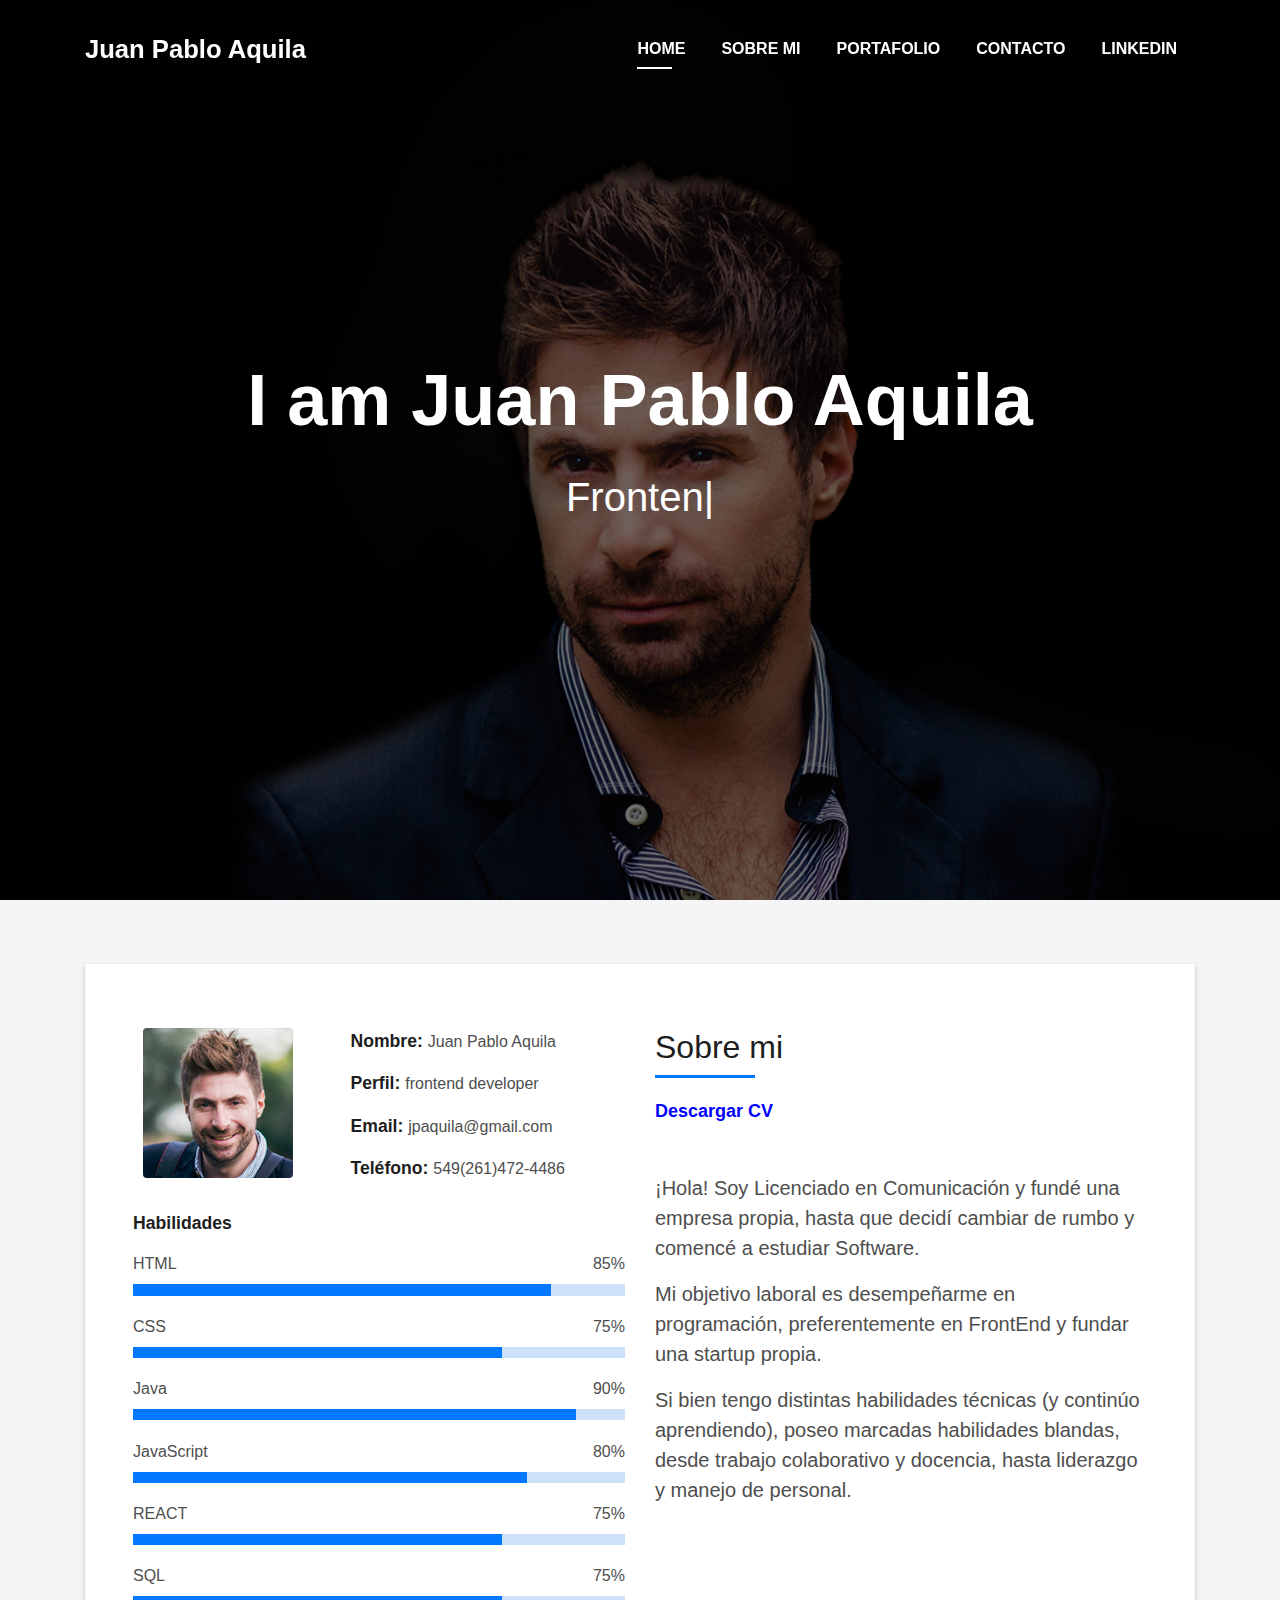
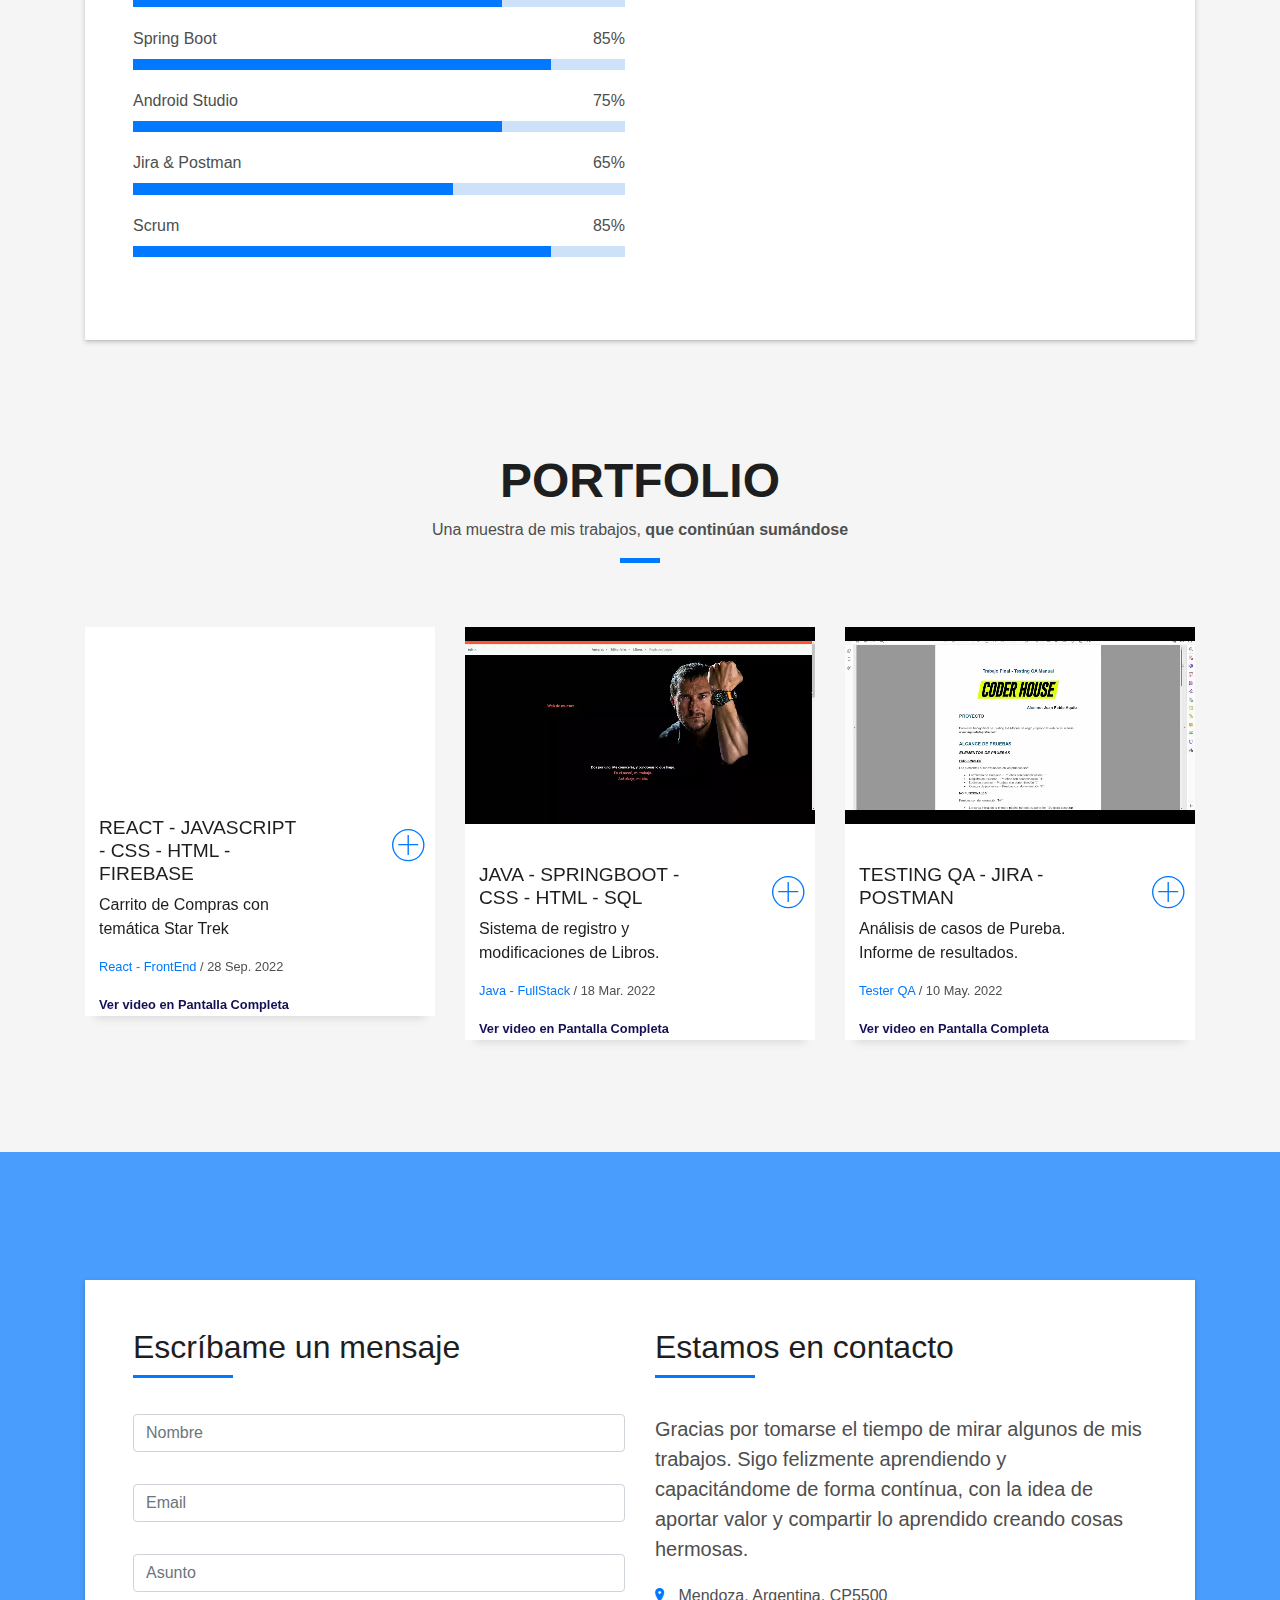
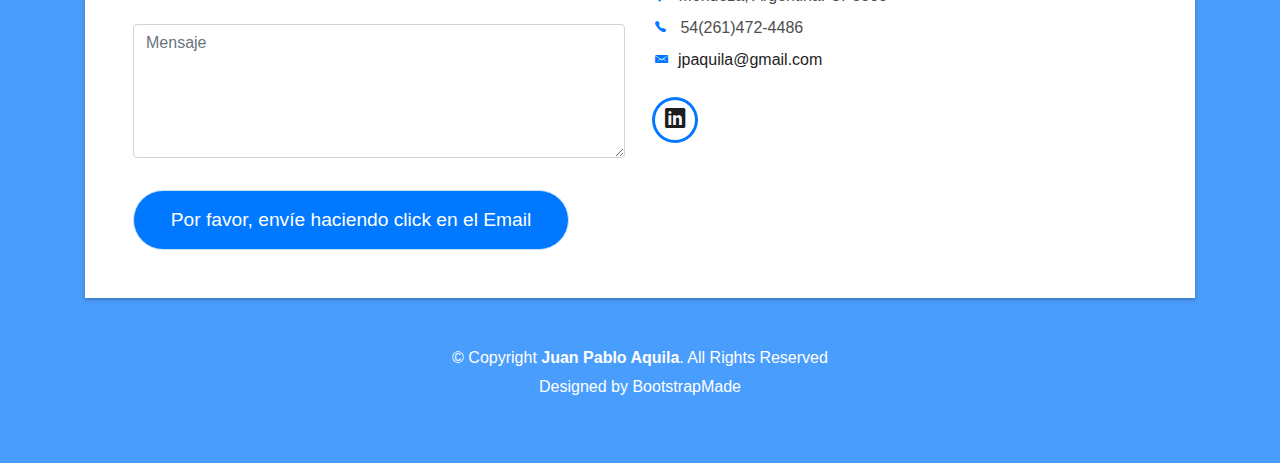
==== index.html @ cc00e432 "migracion git" ====
<!DOCTYPE html>
<html lang="en">

<head>
  <meta charset="utf-8">
  <title>Profile JP Aquila</title>
  <meta content="width=device-width, initial-scale=1.0" name="viewport">
  <meta content="" name="keywords">
  <meta content="" name="description">
  <link href="img/favicon.png" rel="icon">
  <link href="img/apple-touch-icon.png" rel="apple-touch-icon">
  <!-- Bootstrap CSS File -->
  <link href="lib/bootstrap/css/bootstrap.min.css" rel="stylesheet">
  <!-- Libraries CSS Files -->
  <link href="lib/font-awesome/css/font-awesome.min.css" rel="stylesheet">
  <link href="lib/animate/animate.min.css" rel="stylesheet">
  <link href="lib/ionicons/css/ionicons.min.css" rel="stylesheet">
  <link href="lib/owlcarousel/assets/owl.carousel.min.css" rel="stylesheet">
  <link href="lib/lightbox/css/lightbox.min.css" rel="stylesheet">
  <!-- Main Stylesheet File -->
  <link href="css/style.css" rel="stylesheet">
</head>

<body id="page-top">
  <nav class="navbar navbar-b navbar-trans navbar-expand-md fixed-top" id="mainNav">
    <div class="container">
      <a class="navbar-brand js-scroll" href="#page-top">Juan Pablo Aquila</a>
      <button class="navbar-toggler collapsed" type="button" data-toggle="collapse" data-target="#navbarDefault"
        aria-controls="navbarDefault" aria-expanded="false" aria-label="Toggle navigation">
        <span></span>
        <span></span>
        <span></span>
      </button>
      <div class="navbar-collapse collapse justify-content-end" id="navbarDefault">
        <ul class="navbar-nav">
          <li class="nav-item">
            <a class="nav-link js-scroll active" href="#home">Home</a>
          </li>
          <li class="nav-item">
            <a class="nav-link js-scroll" href="#about">Sobre mi</a>
          </li>
          <li class="nav-item">
            <a class="nav-link js-scroll" href="#work">Portafolio</a>
          </li>
          <li class="nav-item">
            <a class="nav-link js-scroll" href="#contact">Contacto</a>
          </li>
          <li class="nav-item">
            <a class="nav-link js-scroll" href="https://www.linkedin.com/in/jpaquila/" target="_blank">Linkedin</a>
          </li>
        </ul>
      </div>
    </div>
  </nav>
  <div id="home" class="intro route bg-image" style="background-image: url(img/intro-bg-2.jpg)">
    <div class="overlay-itro"></div>
    <div class="intro-content display-table">
      <div class="table-cell">
        <div class="container">
          
          <h1 class="intro-title mb-4">I am Juan Pablo Aquila</h1>
          <p class="intro-subtitle">
            <span class="text-slider-items"> Frontend Developer, Tester QA, Bachelor Master Communicator, Ceo of Aquila Fotografia </span>
            <strong class="text-slider"></strong>
          </p>
        </div>
      </div>
    </div>
  </div>
  <section id="about" class="about-mf sect-pt4 route">
    <div class="container">
      <div class="row">
        <div class="col-sm-12">
          <div class="box-shadow-full">
            <div class="row">
              <div class="col-md-6">
                <div class="row">
                  <div class="col-sm-6 col-md-5">
                    <div class="about-img">
                      <img src="img/testimonial-2.jpg" class="img-fluid rounded b-shadow-a" alt="">
                    </div>
                  </div>
                  <div class="col-sm-6 col-md-7">
                    <div class="about-info">
                      <p><span class="title-s">Nombre: </span> <span>Juan Pablo Aquila</span></p>
                      <p><span class="title-s">Perfil: </span> <span>frontend developer</span></p>
                      <p><span class="title-s">Email: </span> <span>jpaquila@gmail.com</span></p>
                      <p><span class="title-s">Teléfono: </span> <span> 549(261)472-4486</span></p>
                    </div>
                  </div>
                </div>
                <div class="skill-mf">
                  <p class="title-s">Habilidades</p>
                  <span>HTML</span> <span class="pull-right">85%</span>
                  <div class="progress">
                    <div class="progress-bar" role="progressbar" style="width: 85%;" aria-valuenow="85"
                      aria-valuemin="0" aria-valuemax="100"></div>
                  </div>
                  <span>CSS</span> <span class="pull-right">75%</span>
                  <div class="progress">
                    <div class="progress-bar" role="progressbar" style="width: 75%" aria-valuenow="75" aria-valuemin="0"
                      aria-valuemax="100"></div>
                  </div>
                  <span>Java</span> <span class="pull-right">90%</span>
                  <div class="progress">
                    <div class="progress-bar" role="progressbar" style="width: 90%" aria-valuenow="50" aria-valuemin="0"
                      aria-valuemax="100"></div>
                  </div>
                  <span>JavaScript</span> <span class="pull-right">80%</span>
                  <div class="progress">
                    <div class="progress-bar" role="progressbar" style="width: 80%" aria-valuenow="90" aria-valuemin="0"
                      aria-valuemax="100"></div>
                  </div>
                  <span>REACT</span> <span class="pull-right">75%</span>
                  <div class="progress">
                    <div class="progress-bar" role="progressbar" style="width: 75%" aria-valuenow="90" aria-valuemin="0"
                      aria-valuemax="100"></div>
                  </div>
                  <span>SQL</span> <span class="pull-right">75%</span>
                  <div class="progress">
                    <div class="progress-bar" role="progressbar" style="width: 75%" aria-valuenow="90" aria-valuemin="0"
                      aria-valuemax="100"></div>
                  </div>
                  <span>Spring Boot</span> <span class="pull-right">85%</span>
                  <div class="progress">
                    <div class="progress-bar" role="progressbar" style="width: 85%" aria-valuenow="90" aria-valuemin="0"
                      aria-valuemax="100"></div>
                  </div>
                  <span>Android Studio</span> <span class="pull-right">75%</span>
                  <div class="progress">
                    <div class="progress-bar" role="progressbar" style="width: 75%" aria-valuenow="90" aria-valuemin="0"
                      aria-valuemax="100"></div>
                  </div>
                  <span>Jira & Postman</span> <span class="pull-right">65%</span>
                  <div class="progress">
                    <div class="progress-bar" role="progressbar" style="width: 65%" aria-valuenow="90" aria-valuemin="0"
                      aria-valuemax="100"></div>
                  </div>
                  <span>Scrum</span> <span class="pull-right">85%</span>
                  <div class="progress">
                    <div class="progress-bar" role="progressbar" style="width: 85%" aria-valuenow="90" aria-valuemin="0"
                      aria-valuemax="100"></div>
                  </div>
                </div>
              </div>
              <div class="col-md-6">
                <div class="about-me pt-4 pt-md-0">
                  <div class="title-box-2">
                    <h5 class="title-left"> Sobre mi </h5><br>
                    <a href="download/CvAquilaSoft.pdf" class="cv" download="JuanPabloAquilaDevSoft.pdf">Descargar
                      CV</a>
                  </div>
                  <p class="lead"> ¡Hola! Soy Licenciado en Comunicación y fundé una empresa propia, hasta que decidí
                    cambiar de rumbo y comencé a estudiar Software. </p>
                  <p class="lead"> Mi objetivo laboral es desempeñarme en programación, preferentemente en FrontEnd y
                    fundar una startup propia. </p>
                  <p class="lead"> Si bien tengo distintas habilidades técnicas (y continúo aprendiendo), poseo marcadas
                    habilidades blandas, desde trabajo colaborativo y docencia, hasta liderazgo y manejo de personal.
                  </p>
                </div>
              </div>
            </div>
          </div>
        </div>
      </div>
    </div>
  </section>
  <!--/ PORTAFOLIO COMIENZO /-->
  <section id="work" class="portfolio-mf sect-pt4 route">
    <div class="container">
      <div class="row">
        <div class="col-sm-12">
          <div class="title-box text-center">
            <h3 class="title-a"> Portfolio </h3>
            <p class="subtitle-a"> Una muestra de mis trabajos, <strong>que continúan sumándose </strong></p>
            <div class="line-mf"></div>
          </div>
        </div>
      </div>
      <div class="row">
        <div class="col-md-4">
          <div class="work-box">
            <a href="https://github.com/jpaquila/REACT-FrontEnd-Sistema-de-Compras-con-base-de-Datos-No-Relacional" target="_blank">
              <div class="work-img">
                <video class="img-fluid" id="video">
                  <source src=img/react.mp4>
                </video>
              </div>
              <!-- <div class="work-img">
                <img src="img/work-1.png" alt="" class="img-fluid">
              </div> -->
              <div class="work-content">
                <div class="row">
                  <div class="col-sm-8">
                    <h2 class="w-title">REACT - JAVASCRIPT - CSS - HTML - FIREBASE</h2>
                    <p>Carrito de Compras con temática Star Trek</p>
                    <div class="w-more">
                      <span class="w-ctegory">React - FrontEnd</span> / <span class="w-date">28 Sep. 2022</span>
                      
                    </div>
                  </div>
                  <div class="col-sm-4">
                    <div class="w-like">
                      <span class="ion-ios-plus-outline"></span>
                    </div>
                  </div>
                </div>
              </div>
              <a class="video" href="https://youtu.be/jTMmRik04fk" target="_blank">Ver video en Pantalla Completa</a><br>
            </a>
          </div>
        </div>
       
        <div class="col-md-4">
          <div class="work-box">
            <a href="https://github.com/jpaquila/FullStack---SpringBoot---Java---mySQL---Html---Css---Thymeleaf" target="_blank">
              <div class="work-img">
                <video class="img-fluid" id="video1">
                  <source src=img/Spring.mp4>
                </video>
              </div>
              <div class="work-content">
                <div class="row">
                  <div class="col-sm-8">
                    <h2 class="w-title">JAVA - SPRINGBOOT - CSS - HTML - SQL</h2>
                    <p>Sistema de registro y modificaciones de Libros.</p>
                    <div class="w-more">
                      <span class="w-ctegory">Java - FullStack</span> / <span class="w-date">18 Mar. 2022</span>
                    </div>
                  </div>
                  <div class="col-sm-4">
                    <div class="w-like">
                      <span class="ion-ios-plus-outline"></span>
                    </div>
                  </div>
                </div>
              </div>
              <a class="video" href="https://youtu.be/3GKZnUuXg6A" target="_blank">Ver video en Pantalla Completa</a><br>
            </a>
          </div>
        </div>

        <div class="col-md-4">
          <div class="work-box">
            <a href="https://github.com/jpaquila/Testing-QA-Final-Project" target="_blank">
              <video class="img-fluid" id="video2">
                <source src=img/TesterQA.mp4>
              </video>
              <div class="work-content">
                <div class="row">
                  <div class="col-sm-8">
                    <h2 class="w-title">TESTING QA - JIRA - POSTMAN</h2>
                    <p>Análisis de casos de Pureba. Informe de resultados.</p>
                    <div class="w-more">
                      <span class="w-ctegory">Tester QA</span> / <span class="w-date">10 May. 2022</span>
                    </div>
                  </div>
                  <div class="col-sm-4">
                    <div class="w-like">
                      <span class="ion-ios-plus-outline"></span>
                    </div>
                  </div>
                </div>
              </div>
              <a class="video" href="https://youtu.be/U75-KKTWr3I" target="_blank">Ver video en Pantalla Completa</a><br>
            </a>
          </div>
        </div>
      </div>
    </div>
  </section>
  <!--/ PORTAFOLIO FIN /-->
  <!--/ CONTACTO /-->
  <section class="paralax-mf footer-paralax bg-image sect-mt4 route" style="background-image: url(img/overlay-bg.jpg)">
    <div class="overlay-mf"></div>
    <div class="container">
      <div class="row">
        <div class="col-sm-12">
          <div class="contact-mf">
            <div id="contact" class="box-shadow-full">
              <div class="row">
                <div class="col-md-6">
                  <div class="title-box-2">
                    <h5 class="title-left"> Escríbame un mensaje </h5>
                  </div>
                  <div>


                  <!--/ CONTACT FORM - PROBLEMA CON ARCHIVO PHP error 405 /-->
                    <form  action="contactform/enviar.php" method="post">
                      <div class="row">
                        <div class="col-md-12 mb-3">
                          <div class="form-group">
                            <input type="text" name="nombre" class="form-control" id="name" placeholder="Nombre" required
                              data-rule="minlen:4" data-msg="Por favor ingrese al menos 4 caractéres" />
                            <div class="validation"></div>
                          </div>
                        </div>
                        <div class="col-md-12 mb-3">
                          <div class="form-group">
                            <input type="email" class="form-control" name="correo" id="email" placeholder="Email" required
                              data-rule="email" data-msg="Por favor ingrese un Email válido" />
                            <div class="validation"></div>
                          </div>
                        </div>
                        <div class="col-md-12 mb-3">
                          <div class="form-group">
                            <input type="text" class="form-control" name="asunto" id="subject" placeholder="Asunto" required
                              data-rule="minlen:4" data-msg="Por favor ingrese por lo menos 4 caractéres" />
                            <div class="validation"></div>
                          </div>
                        </div>
                        <div class="col-md-12 mb-3">
                          <div class="form-group">
                            <textarea class="form-control" name="mensaje" rows="5" data-rule="required"
                              data-msg="Por favor escriba algún contenido" placeholder="Mensaje" required></textarea>
                            <div class="validation"></div>
                          </div>
                        </div>
                        <div class="col-md-12">
                          <input disabled type="submit" class="button button-a button-big button-rouded" value="Por favor, envíe haciendo click en el Email"/>
                        </div>
                      </div>
                    </form>
                
                  </div>
                </div>
                <div class="col-md-6">
                  <div class="title-box-2 pt-4 pt-md-0">
                    <h5 class="title-left"> Estamos en contacto </h5>
                  </div>
                  <div class="more-info">
                    <p class="lead"> Gracias por tomarse el tiempo de mirar algunos de mis trabajos. Sigo felizmente aprendiendo y capacitándome de forma contínua, con la idea de aportar valor y compartir lo aprendido creando cosas hermosas. </p>
                    <ul class="list-ico">
                      <li><span class="ion-ios-location"></span> Mendoza, Argentina. CP5500</li>
                      <li><span class="ion-ios-telephone"></span> 54(261)472-4486</li>
                      <li><span class="ion-email" ></span><a href="mailto:jpaquila@gmail.com?Subject=CONTACTO%20DESDE%20SU%20PORTAFOLIO">jpaquila@gmail.com</a></li>
                    </ul>
                  </div>
                  <div class="socials">
                    <ul>
                      <li><a href="https://www.linkedin.com/in/jpaquila/" target="_blank"><span class="ico-circle"><i
                              class="ion-social-linkedin"></i></span></a></li>
                    </ul>
                  </div>
                </div>
              </div>
            </div>
          </div>
        </div>
      </div>
    </div>
    <footer>
      <div class="container">
        <div class="row">
          <div class="col-sm-12">
            <div class="copyright-box">
              <p class="copyright">&copy; Copyright <strong>Juan Pablo Aquila</strong>. All Rights Reserved</p>
              <div class="credits"> Designed by <a href="https://bootstrapmade.com/">BootstrapMade</a>
              </div>
            </div>
          </div>
        </div>
      </div>
    </footer>
  </section>
  <a href="#" class="back-to-top"><i class="fa fa-chevron-up"></i></a>
  <div id="preloader"></div>
  <script src="lib/jquery/jquery.min.js"></script>
  <script src="lib/jquery/jquery-migrate.min.js"></script>
  <script src="lib/popper/popper.min.js"></script>
  <script src="lib/bootstrap/js/bootstrap.min.js"></script>
  <script src="lib/easing/easing.min.js"></script>
  <script src="lib/counterup/jquery.waypoints.min.js"></script>
  <script src="lib/counterup/jquery.counterup.js"></script>
  <script src="lib/owlcarousel/owl.carousel.min.js"></script>
  <script src="lib/lightbox/js/lightbox.min.js"></script>
  <script src="lib/typed/typed.min.js"></script>
  <script src="js/main.js"></script>
</body>

</html>
---- css/style.css ----
body {
  background-color: #f5f5f5;
  color: #4e4e4e;
}

.cv {
  color: blue;
  font-size: large;
  font-weight: bold;
}

h1,
h2,
h3,
h4,
h5,
h6 {
  color: #1e1e1e;
}

a {
  color: #1e1e1e;
  transition: all 0.5s ease-in-out;
}

a:hover {
  color: #0078ff;
  text-decoration: none;
  transition: all 0.5s ease-in-out;
}

.p-r {
  position: relative;
}

.color-a {
  color: #0078ff;
}

.color-d {
  color: #f5f5f5;
}

.color-text-a {
  color: #4e4e4e;
}

.box-shadow,
.paralax-mf,
.service-box,
.work-box,
.card-blog {
  box-shadow: 0 13px 8px -10px rgba(0, 0, 0, 0.1);
}

.box-shadow-a,
.button:hover {
  box-shadow: 0 0 0 4px #cde1f8;
}

.display-5 {
  font-size: 2.5rem;
  font-weight: 300;
  line-height: 1.1;
}

.display-6 {
  font-size: 2rem;
  font-weight: 300;
  line-height: 1.1;
}

.avatar {
  width: 32px;
  height: 32px;
  margin-right: 4px;
  overflow: hidden;
}

.bg-image {
  background-repeat: no-repeat;
  background-attachment: fixed;
  background-size: cover;
  background-position: center center;
}

.overlay-mf {
  background-color: #0078ff;
}

.overlay-mf {
  position: absolute;
  top: 0;
  left: 0px;
  padding: 0;
  height: 100%;
  width: 100%;
  opacity: .7;
}

.paralax-mf {
  position: relative;
  padding: 8rem 0;
}

.display-table {
  width: 100%;
  height: 100%;
  display: table;
}

.table-cell {
  display: table-cell;
  vertical-align: middle;
}

/*--/ Sections /--*/

.sect-4 {
  padding: 4rem 0;
}

.sect-pt4 {
  padding-top: 4rem;
}

.sect-mt4 {
  margin-top: 4rem;
}

/*--/ Title s /--*/

.title-s {
  font-weight: 600;
  color: #1e1e1e;
  font-size: 1.1rem;
}

/*--/ Title A /--*/

.title-box {
  margin-bottom: 4rem;
}

.title-a {
  font-size: 3rem;
  font-weight: bold;
  text-transform: uppercase;
}

.subtitle-a {
  color: #4e4e4e;
}

.line-mf {
  width: 40px;
  height: 5px;
  background-color: #0078ff;
  margin: 0 auto;
}

/*--/ Title Left /--*/

.title-box-2 {
  margin-bottom: 3rem;
}

.title-left {
  font-size: 2rem;
  position: relative;
}

.title-left:before {
  content: '';
  position: absolute;
  height: 3px;
  background-color: #0078ff;
  width: 100px;
  bottom: -12px;
}

/*------/ Box /------*/

.box-pl2 {
  padding-left: 2rem;
}

.box-shadow-full {
  padding: 3rem 1.25rem;
  position: relative;
  background-color: #fff;
  margin-bottom: 3rem;
  z-index: 2;
  box-shadow: 0 1px 1px 0 rgba(0, 0, 0, 0.06), 0 2px 5px 0 rgba(0, 0, 0, 0.2);
}

/*------/ Socials /------*/

.socials {
  padding: 1.5rem 0;
}

.socials ul li {
  display: inline-block;
}

.socials .ico-circle {
  height: 40px;
  width: 40px;
  font-size: 1.7rem;
  border-radius: 50%;
  line-height: 1.4;
  margin: 0 15px 0 0;
  box-shadow: 0 0 0 3px #0078ff;
  transition: all 500ms ease;
}

.socials .ico-circle:hover {
  background-color: #0078ff;
  color: #fff;
  box-shadow: 0 0 0 3px #cde1f8;
  transition: all 500ms ease;
}

/*------/ Ul resect /------*/

.ul-resect,
.socials ul,
.list-ico,
.blog-wrapper .post-meta ul,
.box-comments .list-comments,
.widget-sidebar .list-sidebar,
.widget-tags ul {
  list-style: none;
  padding-left: 0;
  margin-bottom: 0;
}

.list-ico {
  line-height: 2;
}

.list-ico span {
  color: #0078ff;
  margin-right: 10px;
}

/*------/ Ico Circle /------*/

.ico-circle {
  height: 100px;
  width: 100px;
  font-size: 2rem;
  border-radius: 50%;
  line-height: 1.55;
  margin: 0 auto;
  text-align: center;
  box-shadow: 0 0 0 10px #0078ff;
  display: block;
}

/*------/ Owl Carousel /------*/

.owl-theme .owl-dots {
  text-align: center;
  margin-top: 18px;
}

.owl-theme .owl-dots .owl-dot {
  display: inline-block;
}

.owl-theme .owl-dots .owl-dot span {
  width: 18px;
  height: 7px;
  margin: 5px 5px;
  background: #cde1f8;
  border: 0px solid #cde1f8;
  display: block;
  transition: all 0.6s ease-in-out;
  cursor: pointer;
}

.owl-theme .owl-dots .owl-dot:hover span {
  background-color: #cde1f8;
}

.owl-theme .owl-dots .owl-dot.active span {
  background-color: #1B1B1B;
  width: 25px;
}

/*--/ Scrolltop s /--*/

.scrolltop-mf {
  position: relative;
  display: none;
}

.scrolltop-mf span {
  z-index: 999;
  position: fixed;
  width: 42px;
  height: 42px;
  background-color: #0078ff;
  opacity: .7;
  font-size: 1.6rem;
  line-height: 1.5;
  text-align: center;
  color: #fff;
  top: auto;
  left: auto;
  right: 30px;
  bottom: 50px;
  cursor: pointer;
  border-radius: 50%;
}

/* Back to top button */

.back-to-top {
  position: fixed;
  display: none;
  background: #0078ff;
  color: #fff;
  width: 44px;
  height: 44px;
  text-align: center;
  line-height: 1;
  font-size: 16px;
  border-radius: 50%;
  right: 15px;
  bottom: 15px;
  transition: background 0.5s;
  z-index: 11;
}

.back-to-top i {
  padding-top: 12px;
  color: #fff;
}

/* Prelaoder */

#preloader {
  position: fixed;
  top: 0;
  left: 0;
  right: 0;
  bottom: 0;
  z-index: 9999;
  overflow: hidden;
  background: #fff;
}

#preloader:before {
  content: "";
  position: fixed;
  top: calc(50% - 30px);
  left: calc(50% - 30px);
  border: 6px solid #f2f2f2;
  border-top: 6px solid #0078ff;
  border-radius: 50%;
  width: 60px;
  height: 60px;
  -webkit-animation: animate-preloader 1s linear infinite;
  animation: animate-preloader 1s linear infinite;
}

@-webkit-keyframes animate-preloader {
  0% {
    -webkit-transform: rotate(0deg);
    transform: rotate(0deg);
  }

  100% {
    -webkit-transform: rotate(360deg);
    transform: rotate(360deg);
  }
}

@keyframes animate-preloader {
  0% {
    -webkit-transform: rotate(0deg);
    transform: rotate(0deg);
  }

  100% {
    -webkit-transform: rotate(360deg);
    transform: rotate(360deg);
  }
}

/*======================================
//--//-->   NAVBAR
======================================*/

.navbar-b {
  transition: all .5s ease-in-out;
  background-color: transparent;
  padding-top: 1.563rem;
  padding-bottom: 1.563rem;
}

.navbar-b.navbar-reduce {
  box-shadow: 0px 6px 9px 0px rgba(0, 0, 0, 0.06);
}

.navbar-b.navbar-trans .nav-item,
.navbar-b.navbar-reduce .nav-item {
  position: relative;
  padding-right: 10px;
  padding-left: 0;
}

.navbar-b.navbar-trans .nav-link,
.navbar-b.navbar-reduce .nav-link {
  color: #fff;
  text-transform: uppercase;
  font-weight: 600;
}

.navbar-b.navbar-trans .nav-link:before,
.navbar-b.navbar-reduce .nav-link:before {
  content: '';
  position: absolute;
  margin-left: 0px;
  width: 0%;
  bottom: 0;
  left: 0;
  height: 2px;
  transition: all 500ms ease;
}

.navbar-b.navbar-trans .nav-link:hover,
.navbar-b.navbar-reduce .nav-link:hover {
  color: #1B1B1B;
}

.navbar-b.navbar-trans .nav-link:hover:before,
.navbar-b.navbar-reduce .nav-link:hover:before {
  width: 35px;
}

.navbar-b.navbar-trans .show>.nav-link:before,
.navbar-b.navbar-trans .active>.nav-link:before,
.navbar-b.navbar-trans .nav-link.show:before,
.navbar-b.navbar-trans .nav-link.active:before,
.navbar-b.navbar-reduce .show>.nav-link:before,
.navbar-b.navbar-reduce .active>.nav-link:before,
.navbar-b.navbar-reduce .nav-link.show:before,
.navbar-b.navbar-reduce .nav-link.active:before {
  width: 35px;
}

.navbar-b.navbar-trans .nav-link:before {
  background-color: #fff;
}

.navbar-b.navbar-trans .nav-link:hover {
  color: #fff;
}

.navbar-b.navbar-trans .show>.nav-link,
.navbar-b.navbar-trans .active>.nav-link,
.navbar-b.navbar-trans .nav-link.show,
.navbar-b.navbar-trans .nav-link.active {
  color: #fff;
}

.navbar-b.navbar-reduce {
  transition: all .5s ease-in-out;
  background-color: #fff;
  padding-top: 15px;
  padding-bottom: 15px;
}

.navbar-b.navbar-reduce .nav-link {
  color: #0078ff;
}

.navbar-b.navbar-reduce .nav-link:before {
  background-color: #0078ff;
}

.navbar-b.navbar-reduce .nav-link:hover {
  color: #0078ff;
}

.navbar-b.navbar-reduce .show>.nav-link,
.navbar-b.navbar-reduce .active>.nav-link,
.navbar-b.navbar-reduce .nav-link.show,
.navbar-b.navbar-reduce .nav-link.active {
  color: #0078ff;
}

.navbar-b.navbar-reduce .navbar-brand {
  color: #0078ff;
}

.navbar-b.navbar-reduce .navbar-toggler span {
  background-color: #1B1B1B;
}

.navbar-b .navbar-brand {
  color: #fff;
  font-size: 1.6rem;
  font-weight: 600;
}

.navbar-b .navbar-nav .dropdown-item.show .dropdown-menu,
.navbar-b .dropdown.show .dropdown-menu,
.navbar-b .dropdown-btn.show .dropdown-menu {
  -webkit-transform: translate3d(0px, 0px, 0px);
  transform: translate3d(0px, 0px, 0px);
  visibility: visible !important;
}

.navbar-b .dropdown-menu {
  margin: 1.12rem 0 0;
  border-radius: 0;
}

.navbar-b .dropdown-menu .dropdown-item {
  padding: .7rem 1.7rem;
  transition: all 500ms ease;
}

.navbar-b .dropdown-menu .dropdown-item:hover {
  background-color: #0078ff;
  color: #fff;
  transition: all 500ms ease;
}

.navbar-b .dropdown-menu .dropdown-item.active {
  background-color: #0078ff;
}

/*--/ Hamburger Navbar /--*/

.navbar-toggler {
  position: relative;
}

.navbar-toggler:focus,
.navbar-toggler:active {
  outline: 0;
}

.navbar-toggler span {
  display: block;
  background-color: #fff;
  height: 3px;
  width: 25px;
  margin-top: 4px;
  margin-bottom: 4px;
  -webkit-transform: rotate(0deg);
  transform: rotate(0deg);
  left: 0;
  opacity: 1;
}

.navbar-toggler span:nth-child(1),
.navbar-toggler span:nth-child(3) {
  transition: -webkit-transform .35s ease-in-out;
  transition: transform .35s ease-in-out;
  transition: transform .35s ease-in-out, -webkit-transform .35s ease-in-out;
}

.navbar-toggler:not(.collapsed) span:nth-child(1) {
  position: absolute;
  left: 12px;
  top: 10px;
  -webkit-transform: rotate(135deg);
  transform: rotate(135deg);
  opacity: 0.9;
}

.navbar-toggler:not(.collapsed) span:nth-child(2) {
  height: 12px;
  visibility: hidden;
  background-color: transparent;
}

.navbar-toggler:not(.collapsed) span:nth-child(3) {
  position: absolute;
  left: 12px;
  top: 10px;
  -webkit-transform: rotate(-135deg);
  transform: rotate(-135deg);
  opacity: 0.9;
}

/*======================================
//--//-->   INTRO
======================================*/

.intro {
  height: 100vh;
  position: relative;
  color: #fff;
}

.intro .intro-content {
  text-align: center;
  position: absolute;
}

.intro .overlay-itro {
  background-color: rgba(0, 0, 0, 0.6);
  position: absolute;
  top: 0;
  left: 0px;
  padding: 0;
  height: 100%;
  width: 100%;
  opacity: .9;
}

.intro .intro-title {
  color: #fff;
  font-weight: 600;
  font-size: 3rem;
}

.intro .intro-subtitle {
  font-size: 1.5rem;
  font-weight: 300;
}

.intro .text-slider-items {
  display: none;
}

.intro-single {
  height: 350px;
}

.intro-single .intro-content {
  margin-top: 30px;
}

.intro-single .intro-title {
  text-transform: uppercase;
  font-size: 3rem;
}

.intro-single .breadcrumb {
  background-color: transparent;
  color: #0078ff;
}

.intro-single .breadcrumb .breadcrumb-item:before {
  color: #cde1f8;
}

.intro-single .breadcrumb .breadcrumb-item.active {
  color: #cde1f8;
}

.intro-single .breadcrumb a {
  color: #fff;
}

/*======================================
//--//-->   ABOUT
======================================*/

.about-mf .box-shadow-full {
  padding-top: 4rem;
  padding-bottom: 4rem;
}

.about-mf .about-img {
  margin-bottom: 2rem;
}

.about-mf .about-img img {
  margin-left: 10px;
}

.skill-mf span {
  color: #4e4e4e;
}

.skill-mf .progress {
  background-color: #cde1f8;
  margin: .5rem 0 1.2rem 0;
  border-radius: 0;
  height: .7rem;
}

.skill-mf .progress .progress-bar {
  height: .7rem;
  background-color: #0078ff;
}

/*======================================
//--//-->   SERVICES
======================================*/

.service-box {
  background-color: #fff;
  padding: 2.5rem 1.3rem;
  border-radius: 1rem;
  margin-bottom: 3rem;
}

.service-box:hover .ico-circle {
  transition: all 500ms ease;
  color: #fff;
  background-color: #0078ff;
  box-shadow: 0 0 0 10px #cde1f8;
}

.service-box .service-ico {
  margin-bottom: 1rem;
  color: #1e1e1e;
}

.service-box .ico-circle {
  transition: all 500ms ease;
  font-size: 4rem;
}

.service-box .s-title {
  font-size: 1.4rem;
  text-transform: uppercase;
  text-align: center;
  padding: .4rem 0;
}

.service-box .s-description {
  color: #4e4e4e;
}

/*======================================
//--//-->   COUNTER
======================================*/

.counter-box {
  color: #fff;
  text-align: center;
}

.counter-ico {
  margin-bottom: 1rem;
}

.counter-ico .ico-circle {
  height: 60px;
  width: 60px;
  line-height: 1.8;
  box-shadow: 0 0 0 10px #cde1f8;
}

.counter-num .counter {
  font-size: 2rem;
  margin-bottom: 0;
}

/*======================================
//--//-->   PORTFOLIO
======================================*/

.video{
  font-size: .8rem;
  color: #151056;
  padding: 2rem 3% 1rem 4%;
  font-weight: bold;
}


.work-box {
  margin-bottom: 3rem;
  -webkit-backface-visibility: hidden;
  backface-visibility: hidden;
  background-color: #fff;
}

.work-box:hover img {
  -webkit-transform: scale(1.3);
  transform: scale(1.3);
}

.work-img {
  display: block;
  overflow: hidden;
}

.work-img video {
  transition: all 1s;
}

.work-content {
  padding: 2rem 3% 1rem 4%;
}

.work-content .w-more {
  color: #4e4e4e;
  font-size: .8rem;
}

.work-content .w-more .w-ctegory {
  color: #0078ff;
}

.work-content .w-like {
  font-size: 2.5rem;
  color: #0078ff;
  float: right;
}

.work-content .w-like a {
  color: #0078ff;
}

.work-content .w-like .num-like {
  font-size: .7rem;
}

.w-title {
  font-size: 1.2rem;
}

/*======================================
//--//-->   TESTIMONIALS
======================================*/

.testimonials .owl-carousel .owl-item img {
  width: auto;
}

.testimonial-box {
  color: #fff;
  text-align: center;
}

.testimonial-box .author-test {
  margin-top: 1rem;
}

.testimonial-box .author-test img {
  margin: 0 auto;
}

.testimonial-box .author {
  color: #fff;
  text-transform: uppercase;
  font-weight: 600;
  margin: 1rem 0;
  display: block;
  font-size: 1.4rem;
}

.testimonial-box .comit {
  font-size: 2rem;
  color: #0078ff;
  background-color: #fff;
  width: 52px;
  height: 52px;
  display: block;
  margin: 0 auto;
  border-radius: 50%;
  line-height: 1.6;
}

/*======================================
//--//-->   CONTACT
======================================*/

.footer-paralax {
  padding: 4rem 0 0 0;
}

.contact-mf {
  margin-top: 4rem;
}

/*======================================
//--//-->   FOOTER
======================================*/

footer {
  text-align: center;
  color: #fff;
  padding-bottom: 4rem;
}

footer .copyright {
  margin-bottom: .3rem;
}

footer .credits {
  margin-bottom: 0;
}

footer .credits a {
  color: #fff;
}

/*======================================
//--//-->   CONtaCT FORM
======================================*/

#sendmessage {
  color: #0078ff;
  border: 1px solid #0078ff;
  display: none;
  text-align: center;
  padding: 15px;
  font-weight: 600;
  margin-bottom: 15px;
}

#errormessage {
  color: red;
  display: none;
  border: 1px solid red;
  text-align: center;
  padding: 15px;
  font-weight: 600;
  margin-bottom: 15px;
}

#sendmessage.show,
#errormessage.show,
.show {
  display: block;
}

.validation {
  color: red;
  display: none;
  margin: 0 0 20px;
  font-weight: 400;
  font-size: 13px;
}

/*======================================
//--//-->   BUTTON
======================================*/

.button {
  display: inline-block;
  padding: .3rem .6rem;
  text-align: center;
  vertical-align: middle;
  -webkit-user-select: none;
  -moz-user-select: none;
  -ms-user-select: none;
  user-select: none;
  font-size: 1rem;
  border-radius: .3rem;
  border: 1px solid transparent;
  transition: all 500ms ease;
  cursor: pointer;
}

.button:focus {
  outline: 0;
}

.button:hover {
  background-color: #0062d3;
  color: #fff;
  transition: all 500ms ease;
}

.button-a {
  background-color: #0078ff;
  color: #fff;
  border-color: #cde1f8;
}

.button-big {
  padding: .9rem 2.3rem;
  font-size: 1.2rem;
}

.button-rouded {
  border-radius: 5rem;
}

.btn-lg {
  padding: .5rem 1rem;
  font-size: 1.25rem;
  line-height: 1.5;
  border-radius: .3rem;
}

@media (min-width: 577px) {
  .counter-box {
    margin-bottom: 1.8rem;
  }
}

@media (min-width: 767px) {
  .about-mf .box-pl2 {
    margin-top: 3rem;
    padding-left: 0rem;
  }

  .card-blog {
    margin-bottom: 3rem;
  }

  .contact-mf .box-pl2 {
    margin-top: 3rem;
    padding-left: 0rem;
  }
}

@media (min-width: 768px) {
  .box-shadow-full {
    padding: 3rem;
  }

  .navbar-b.navbar-trans .nav-item,
  .navbar-b.navbar-reduce .nav-item {
    padding-left: 10px;
  }

  .navbar-b.navbar-trans .nav-link:before,
  .navbar-b.navbar-reduce .nav-link:before {
    margin-left: 18px;
  }

  .intro .intro-title {
    font-size: 4.5rem;
  }

  .intro .intro-subtitle {
    font-size: 2.5rem;
  }

  .intro-single .intro-title {
    font-size: 3.5rem;
  }

  .testimonial-box .description {
    padding: 0 5rem;
  }

  .post-box,
  .form-comments,
  .box-comments,
  .widget-sidebar {
    padding: 3rem;
  }

  .blog-wrapper .article-title {
    font-size: 1.9rem;
  }

  .box-comments .list-comments .comment-author {
    font-size: 1.5rem;
  }
}

@media (min-width: 992px) {
  .testimonial-box .description {
    padding: 0 8rem;
  }
}

@media (min-width: 1200px) {
  .testimonial-box .description {
    padding: 0 13rem;
  }
}

@media (max-width: 768px) {
  .back-to-top {
    bottom: 15px;
  }
}
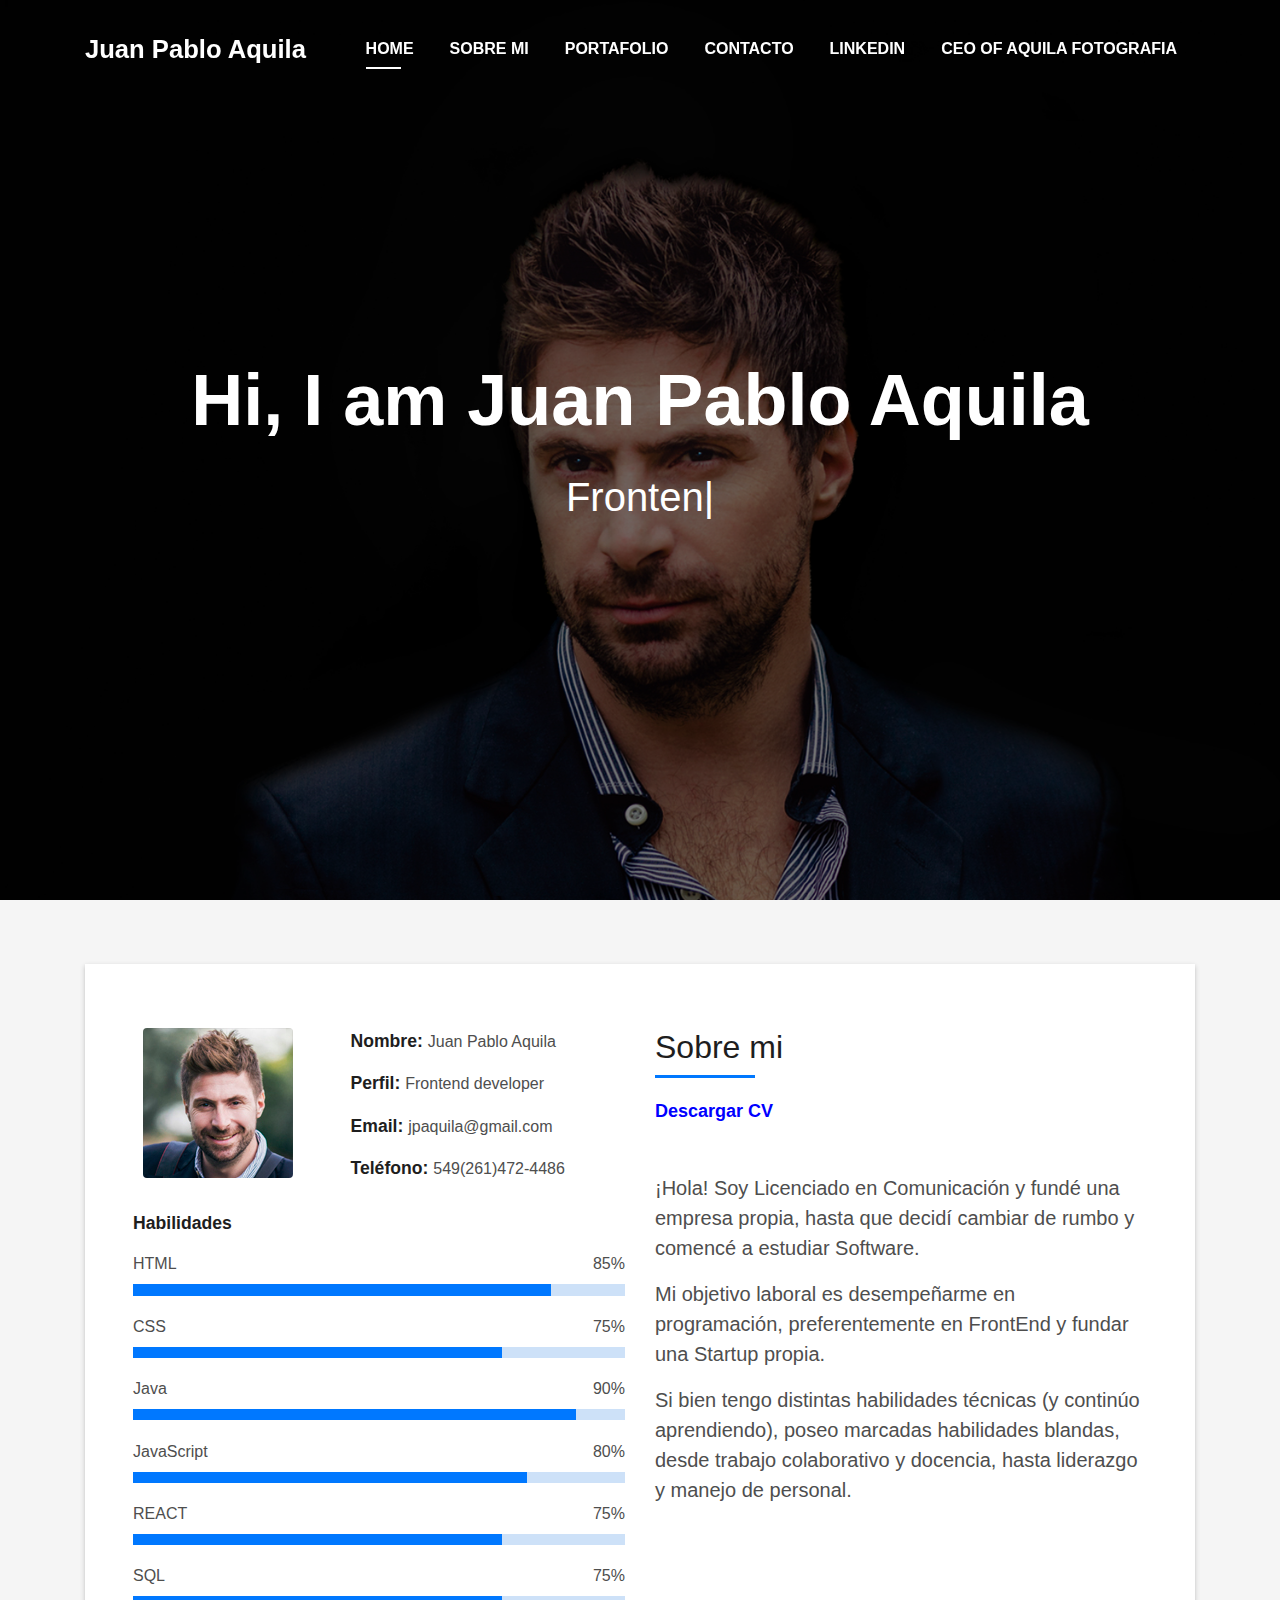
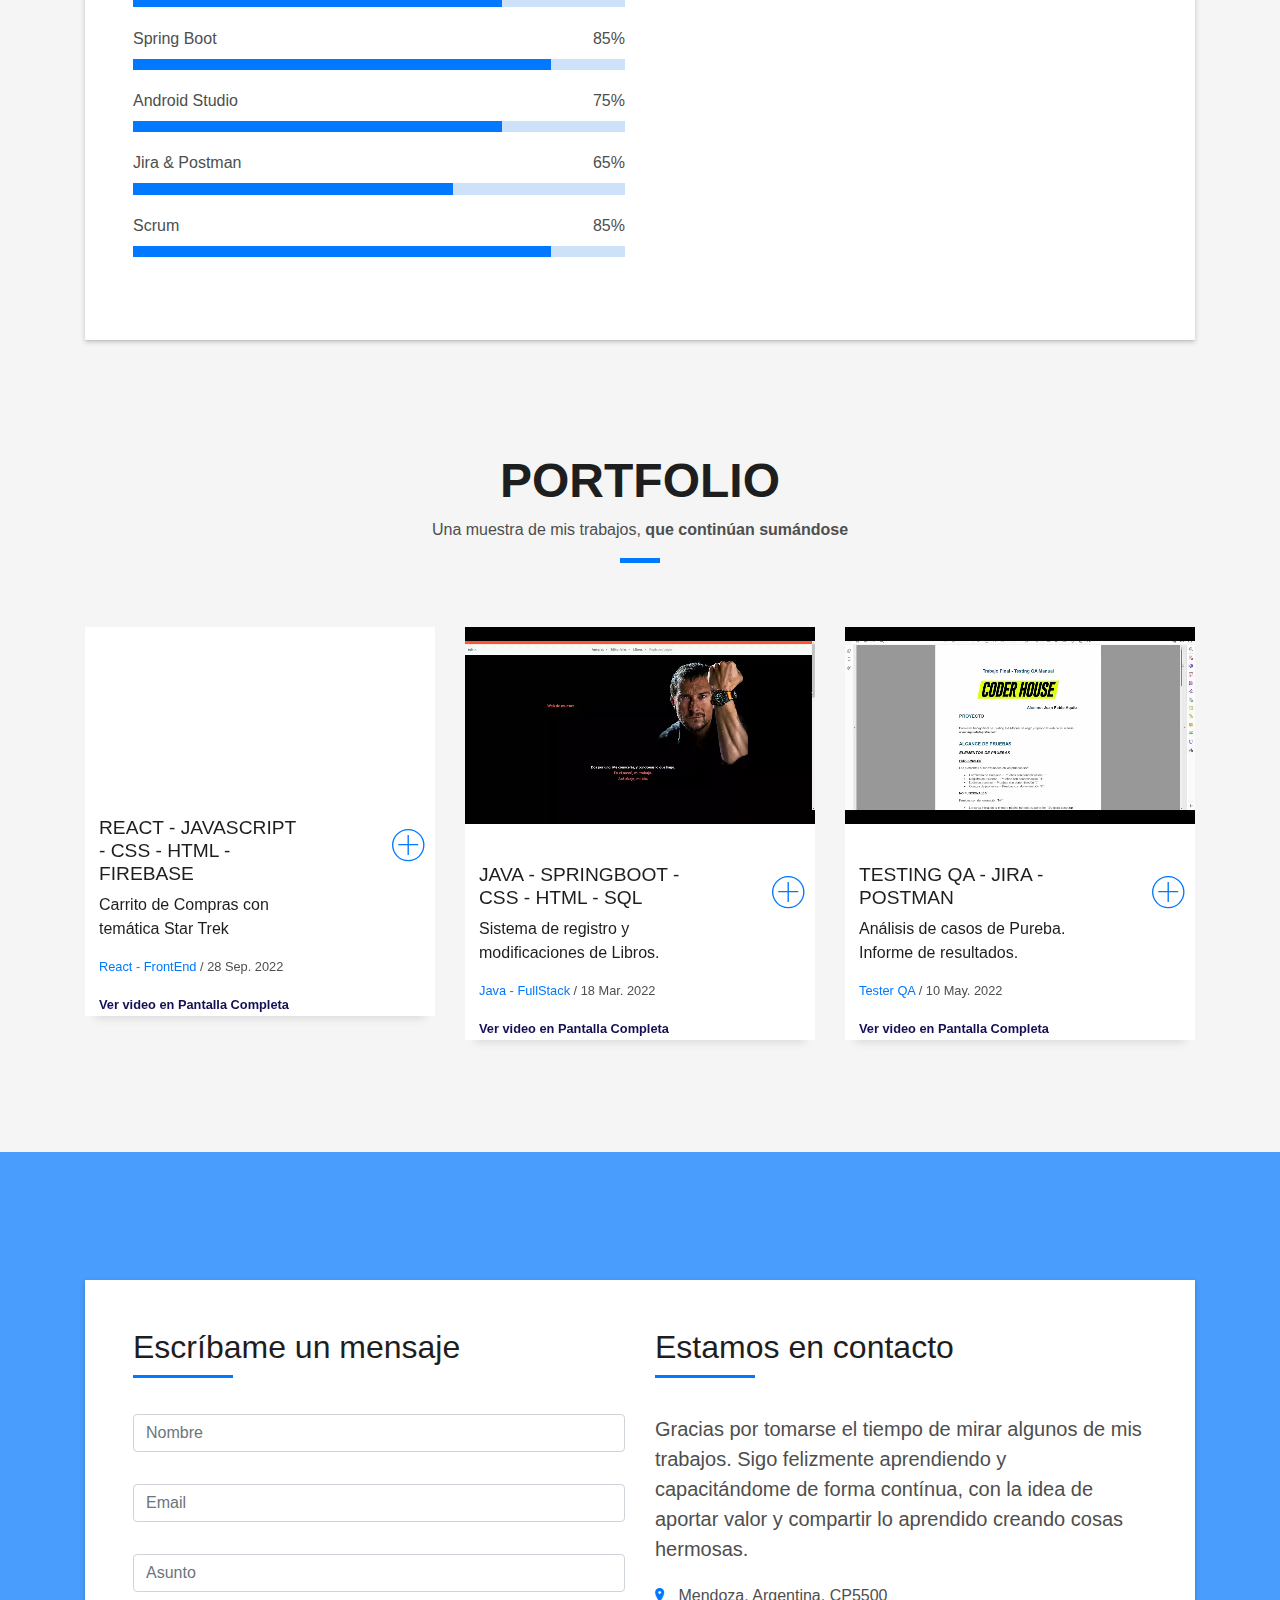
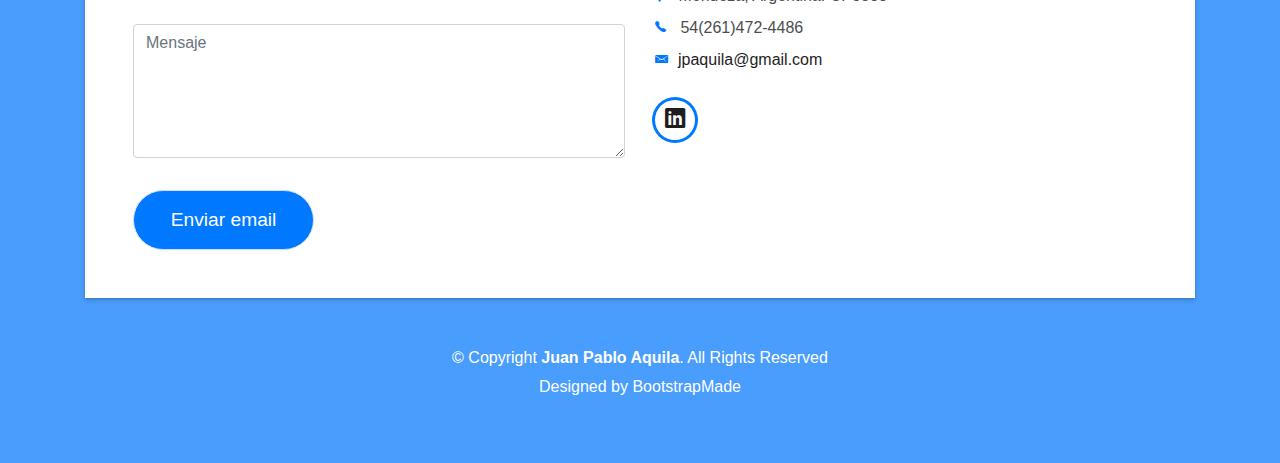
==== commit e61f3c42: "fixed bugs" ====
--- a/index.html
+++ b/index.html
@@ -48,6 +48,9 @@
           <li class="nav-item">
             <a class="nav-link js-scroll" href="https://www.linkedin.com/in/jpaquila/" target="_blank">Linkedin</a>
           </li>
+          <li class="nav-item">
+            <a class="nav-link js-scroll" href="https://www.aquilafotografia.com" target="_blank">Ceo of Aquila Fotografia</a>
+          </li>
         </ul>
       </div>
     </div>
@@ -58,9 +61,9 @@
       <div class="table-cell">
         <div class="container">
           
-          <h1 class="intro-title mb-4">I am Juan Pablo Aquila</h1>
+          <h1 class="intro-title mb-4">Hi, I am Juan Pablo Aquila</h1>
           <p class="intro-subtitle">
-            <span class="text-slider-items"> Frontend Developer, Tester QA, Bachelor Master Communicator, Ceo of Aquila Fotografia </span>
+            <span class="text-slider-items"> Frontend Developer, Tester QA, Master degree in Communication, Ceo of Aquila Fotografia </span>
             <strong class="text-slider"></strong>
           </p>
         </div>
@@ -83,7 +86,7 @@
                   <div class="col-sm-6 col-md-7">
                     <div class="about-info">
                       <p><span class="title-s">Nombre: </span> <span>Juan Pablo Aquila</span></p>
-                      <p><span class="title-s">Perfil: </span> <span>frontend developer</span></p>
+                      <p><span class="title-s">Perfil: </span> <span>Frontend developer</span></p>
                       <p><span class="title-s">Email: </span> <span>jpaquila@gmail.com</span></p>
                       <p><span class="title-s">Teléfono: </span> <span> 549(261)472-4486</span></p>
                     </div>
@@ -153,7 +156,7 @@
                   <p class="lead"> ¡Hola! Soy Licenciado en Comunicación y fundé una empresa propia, hasta que decidí
                     cambiar de rumbo y comencé a estudiar Software. </p>
                   <p class="lead"> Mi objetivo laboral es desempeñarme en programación, preferentemente en FrontEnd y
-                    fundar una startup propia. </p>
+                    fundar una Startup propia. </p>
                   <p class="lead"> Si bien tengo distintas habilidades técnicas (y continúo aprendiendo), poseo marcadas
                     habilidades blandas, desde trabajo colaborativo y docencia, hasta liderazgo y manejo de personal.
                   </p>
@@ -318,7 +321,8 @@
                           </div>
                         </div>
                         <div class="col-md-12">
-                          <input disabled type="submit" class="button button-a button-big button-rouded" value="Por favor, envíe haciendo click en el Email"/>
+                          <a href="mailto:jpaquila@gmail.com?Subject=CONTACTO%20DESDE%20SU%20PORTAFOLIO" class="button button-a button-big button-rouded">Enviar email</a>
+                          <!-- <input disabled type="submit" class="button button-a button-big button-rouded" value="Por favor envíe un email "/> -->
                         </div>
                       </div>
                     </form>
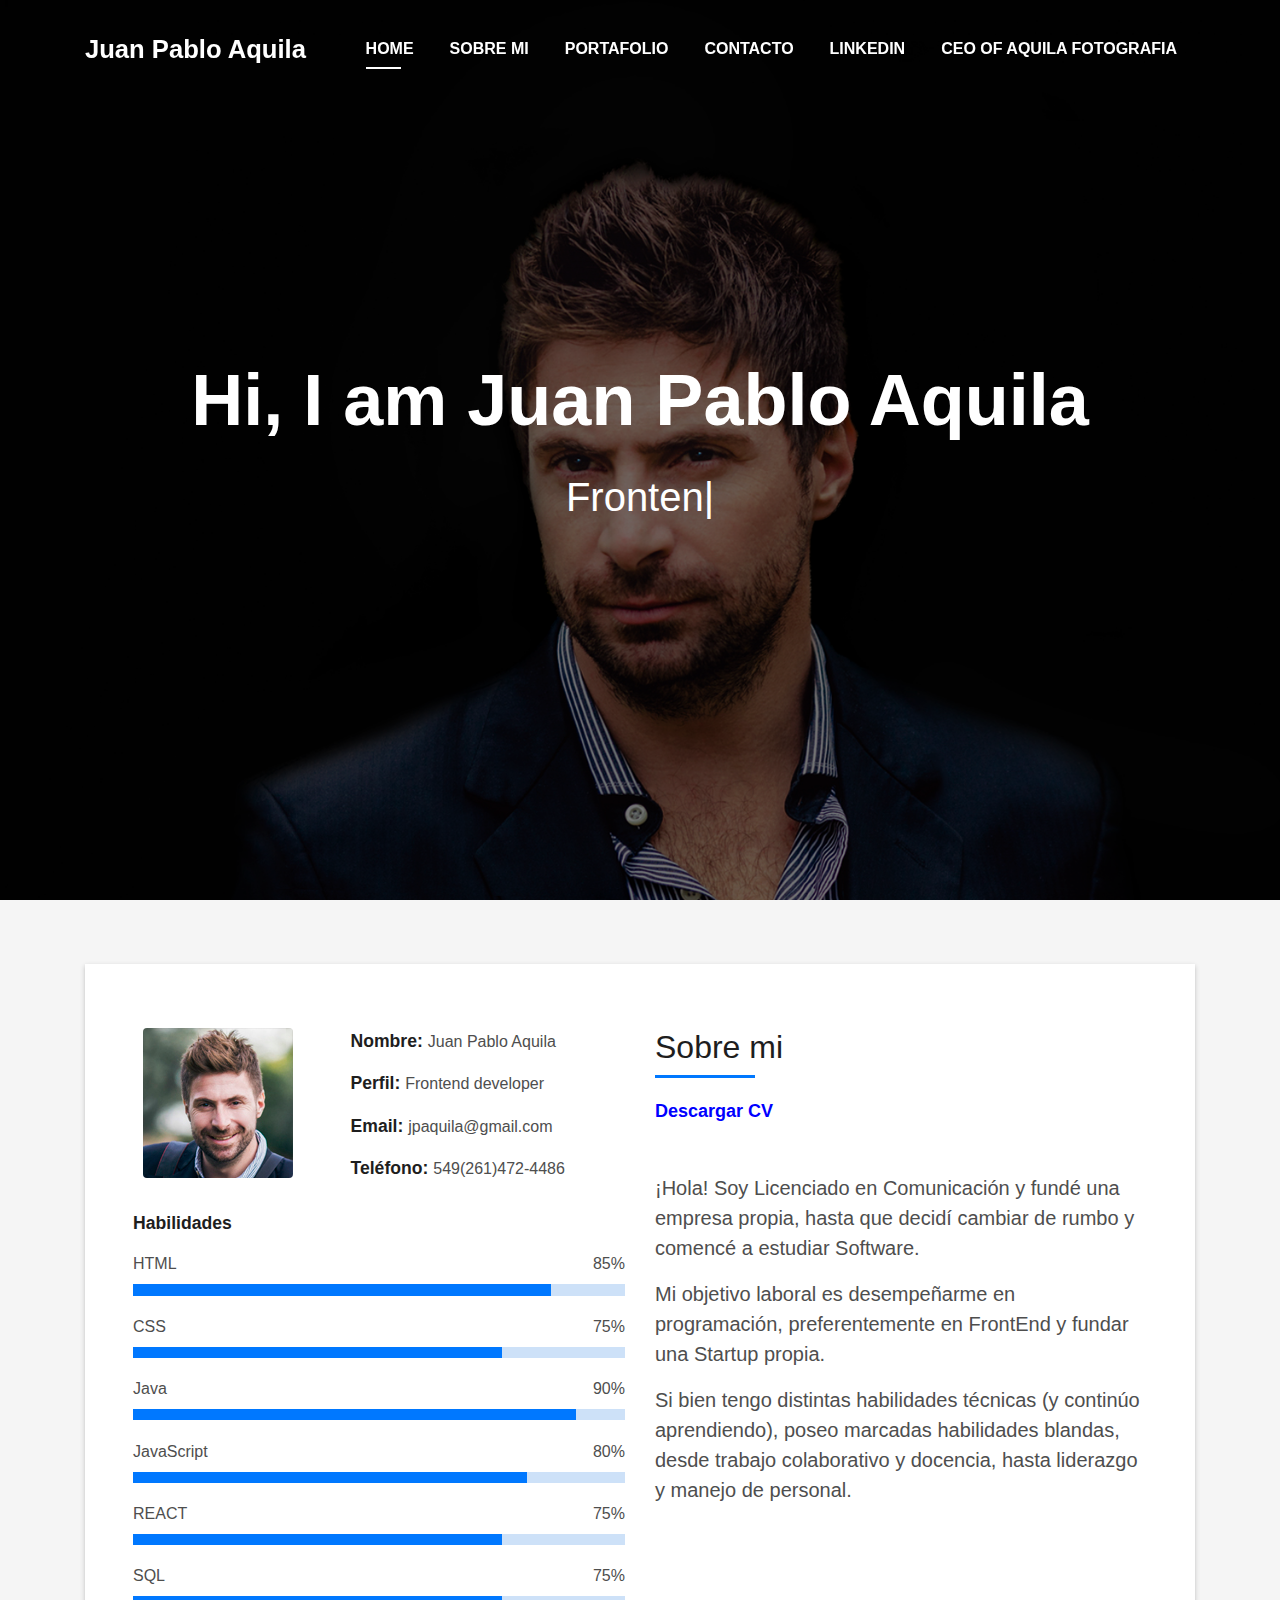
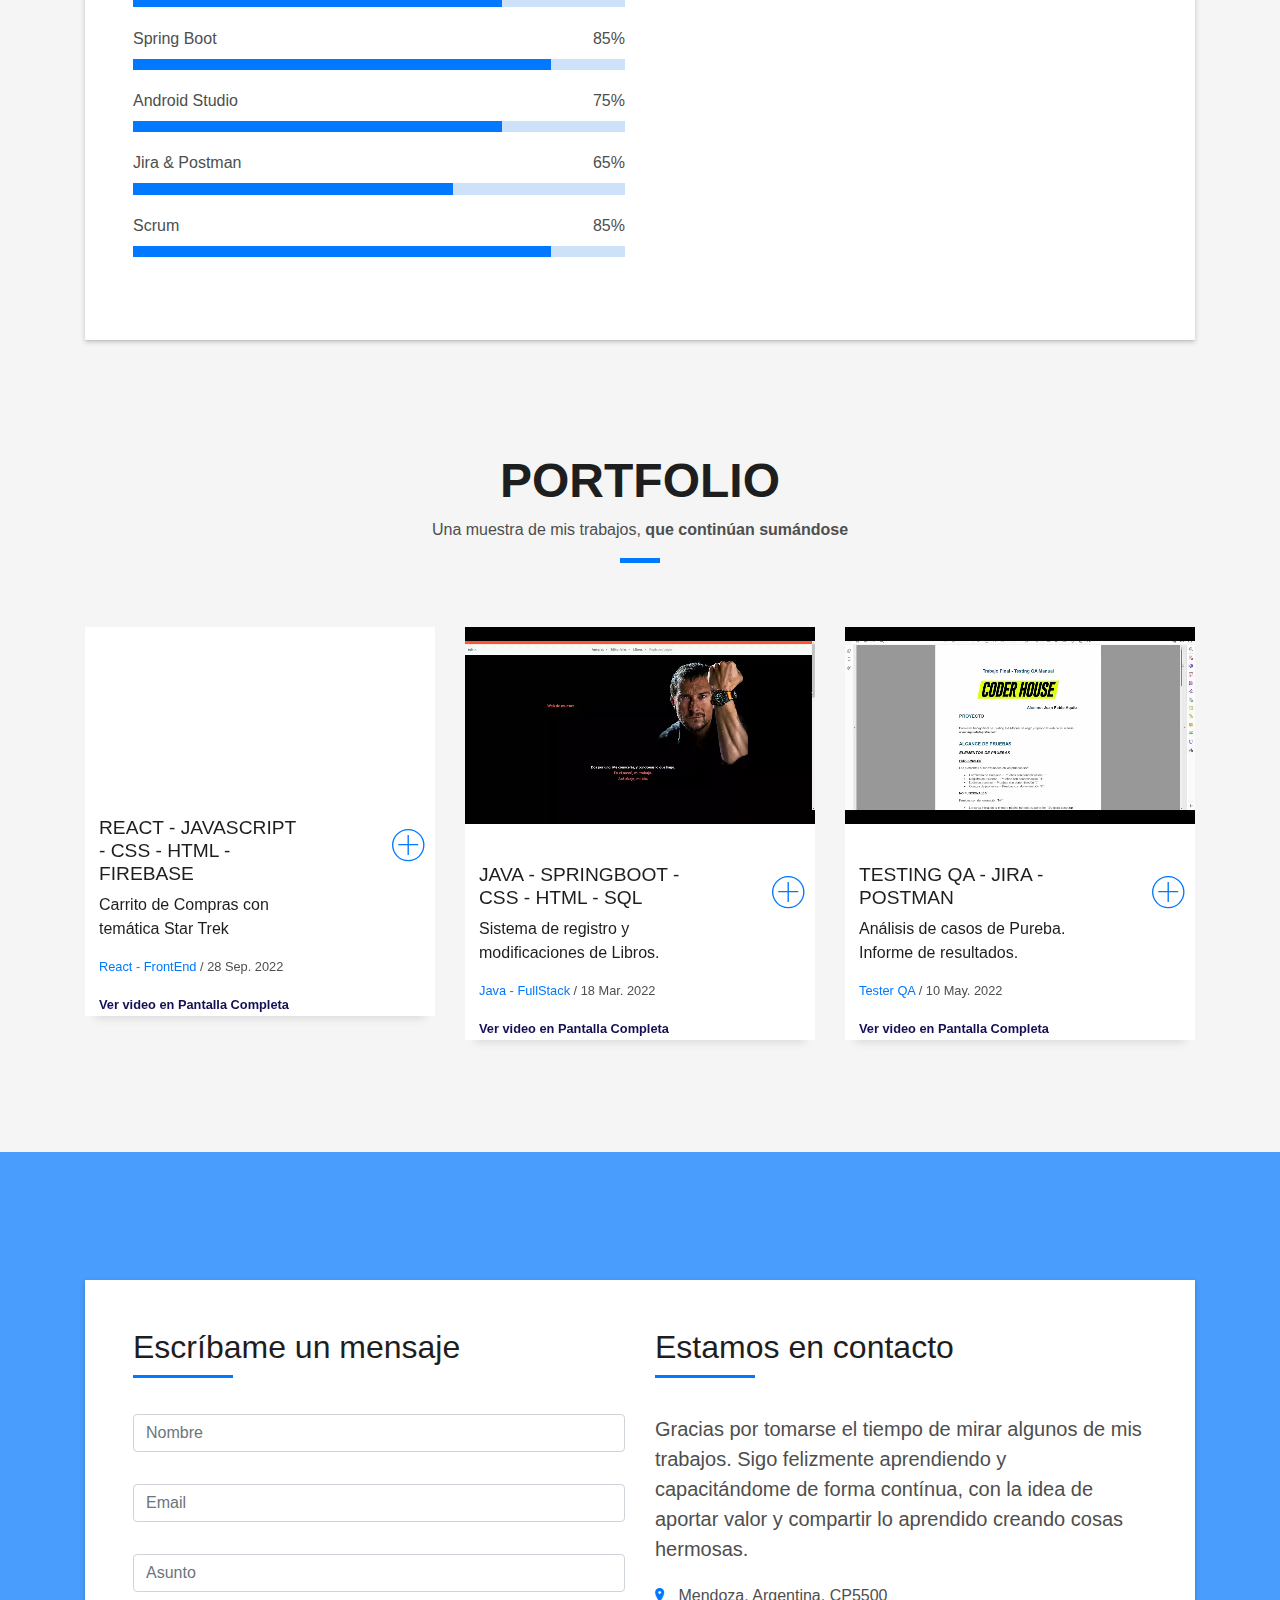
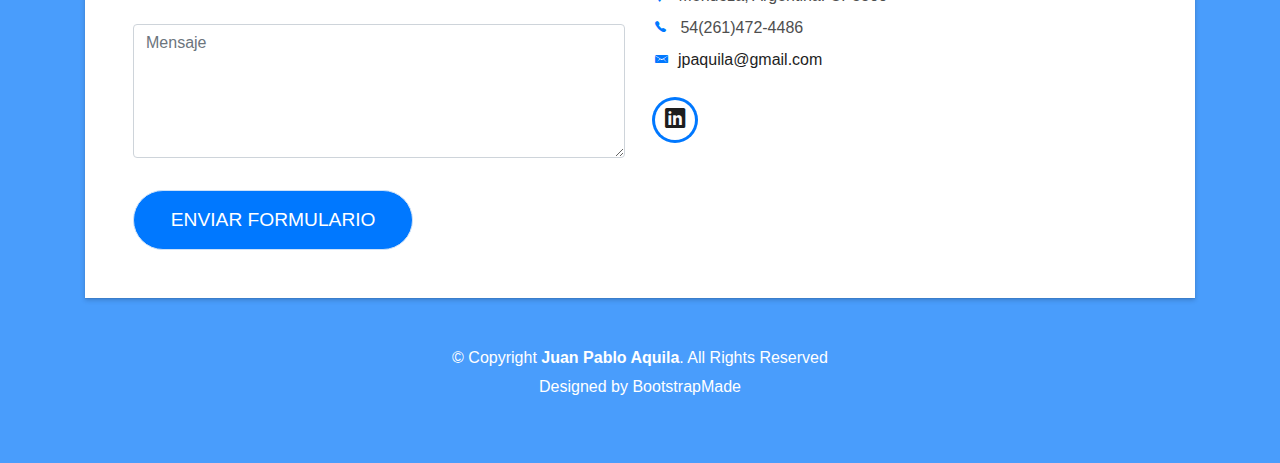
==== commit 61c586d5: "correccion formulario" ====
--- a/index.html
+++ b/index.html
@@ -186,7 +186,7 @@
             <a href="https://github.com/jpaquila/REACT-FrontEnd-Sistema-de-Compras-con-base-de-Datos-No-Relacional" target="_blank">
               <div class="work-img">
                 <video class="img-fluid" id="video">
-                  <source src=img/react.mp4>
+                  <source src=img/React.mp4>
                 </video>
               </div>
               <!-- <div class="work-img">
@@ -321,8 +321,8 @@
                           </div>
                         </div>
                         <div class="col-md-12">
-                          <a href="mailto:jpaquila@gmail.com?Subject=CONTACTO%20DESDE%20SU%20PORTAFOLIO" class="button button-a button-big button-rouded">Enviar email</a>
-                          <!-- <input disabled type="submit" class="button button-a button-big button-rouded" value="Por favor envíe un email "/> -->
+                          <!-- <a href="mailto:jpaquila@gmail.com?Subject=CONTACTO%20DESDE%20SU%20PORTAFOLIO" class="button button-a button-big button-rouded">Enviar Mail</a> -->
+                          <input type="submit" class="button button-a button-big button-rouded" value="ENVIAR FORMULARIO"/>
                         </div>
                       </div>
                     </form>
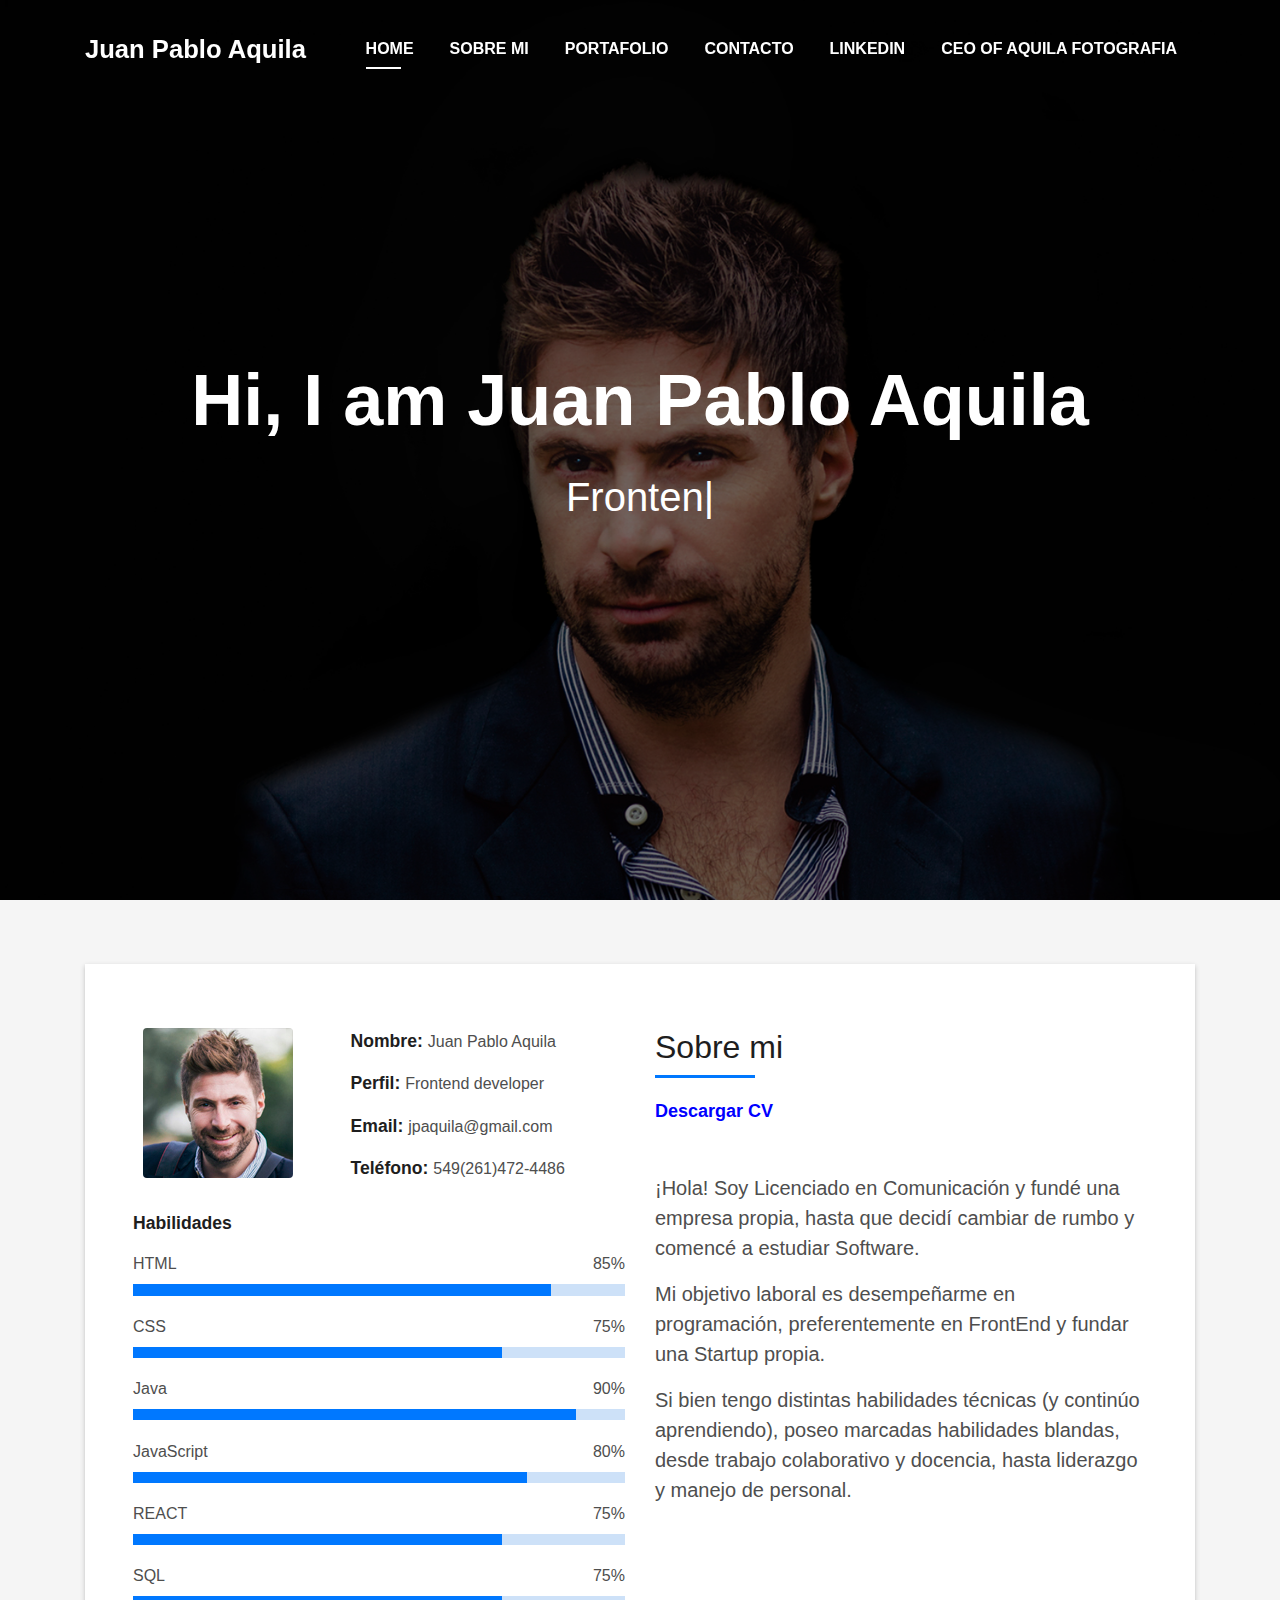
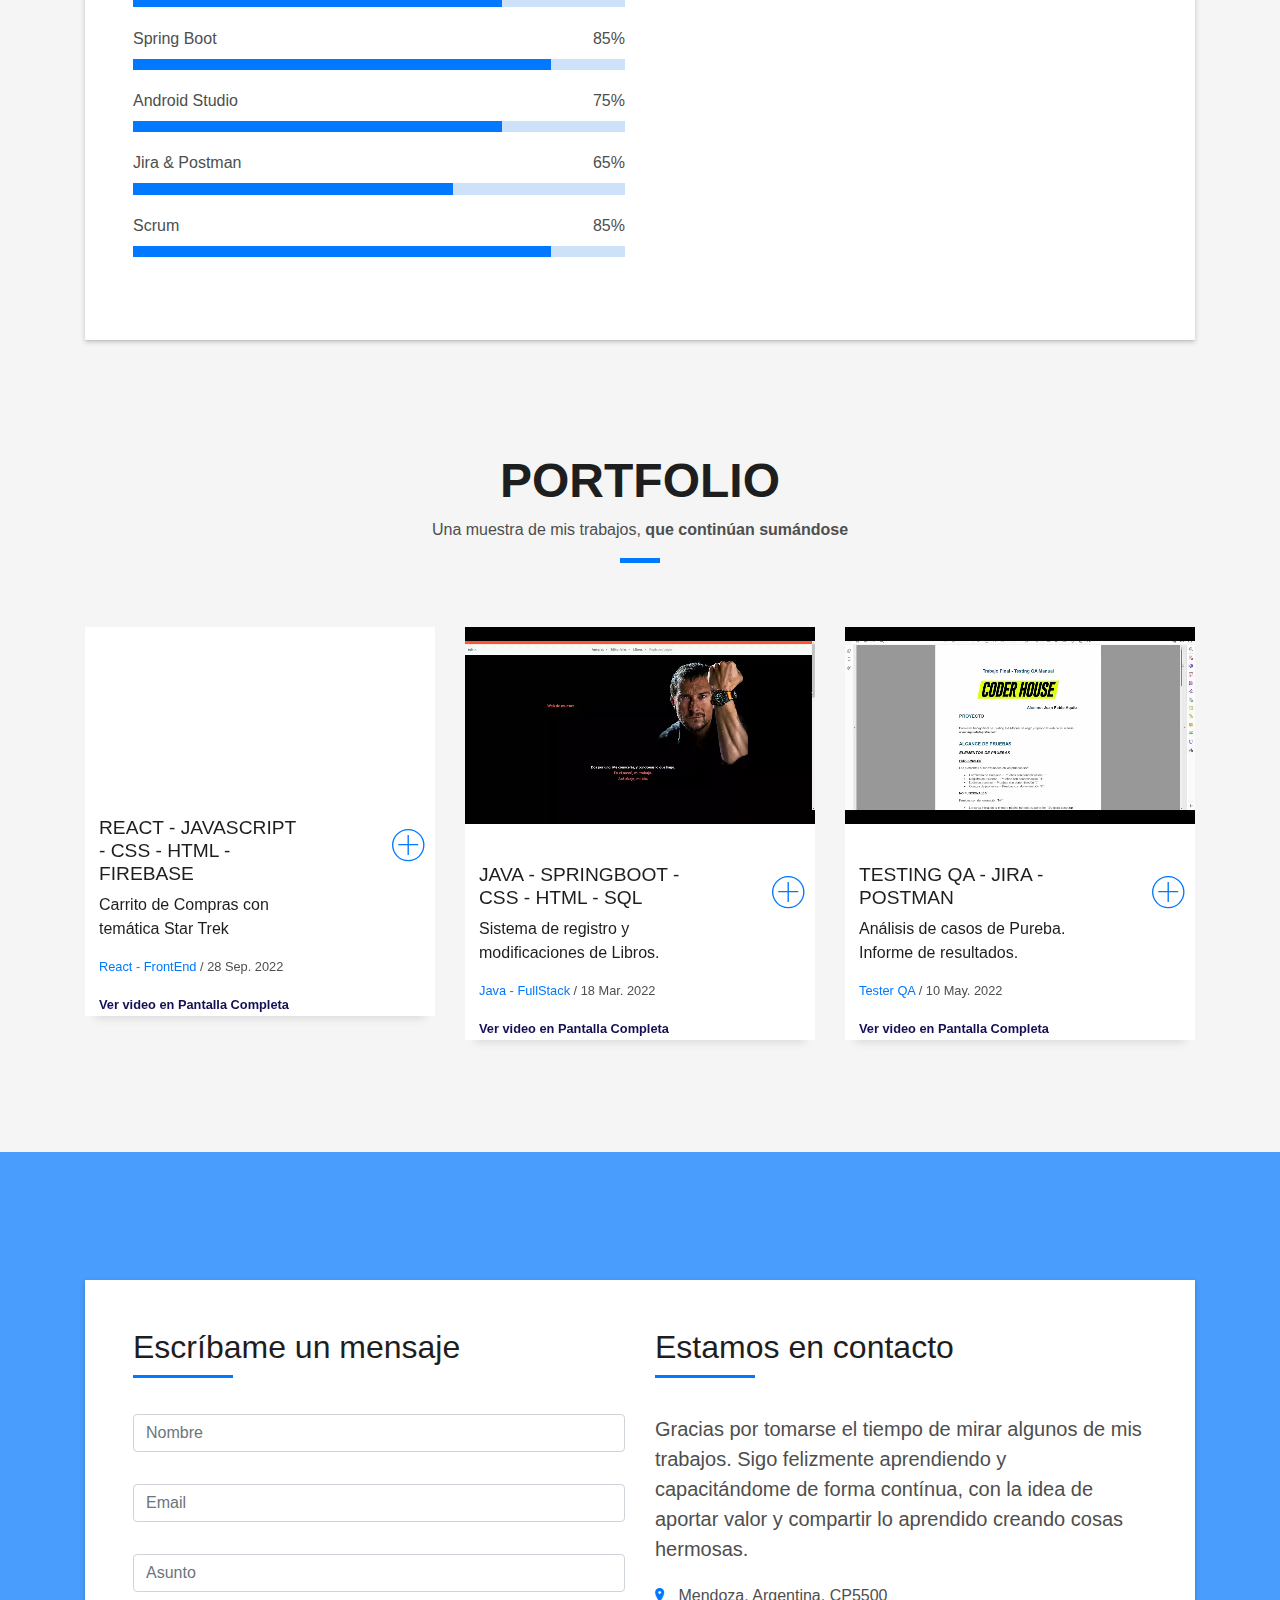
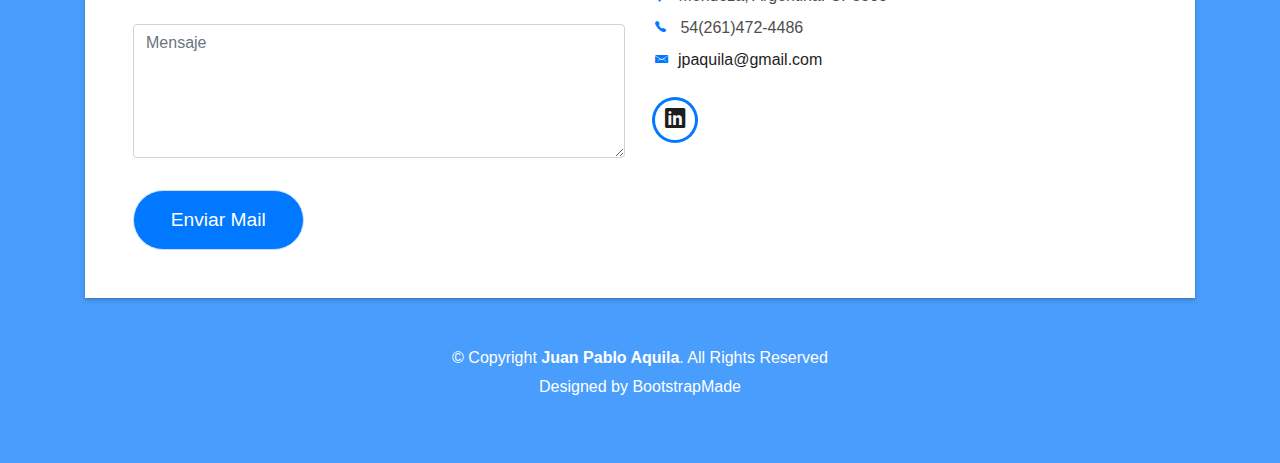
==== commit 0c79d4a3: "phpInfo" ====
--- a/index.html
+++ b/index.html
@@ -321,8 +321,8 @@
                           </div>
                         </div>
                         <div class="col-md-12">
-                          <!-- <a href="mailto:jpaquila@gmail.com?Subject=CONTACTO%20DESDE%20SU%20PORTAFOLIO" class="button button-a button-big button-rouded">Enviar Mail</a> -->
-                          <input type="submit" class="button button-a button-big button-rouded" value="ENVIAR FORMULARIO"/>
+                          <a href="mailto:jpaquila@gmail.com?Subject=CONTACTO%20DESDE%20SU%20PORTAFOLIO" class="button button-a button-big button-rouded">Enviar Mail</a>
+                          <!-- <input type="submit" class="button button-a button-big button-rouded" value="ENVIAR FORMULARIO"/> -->
                         </div>
                       </div>
                     </form>
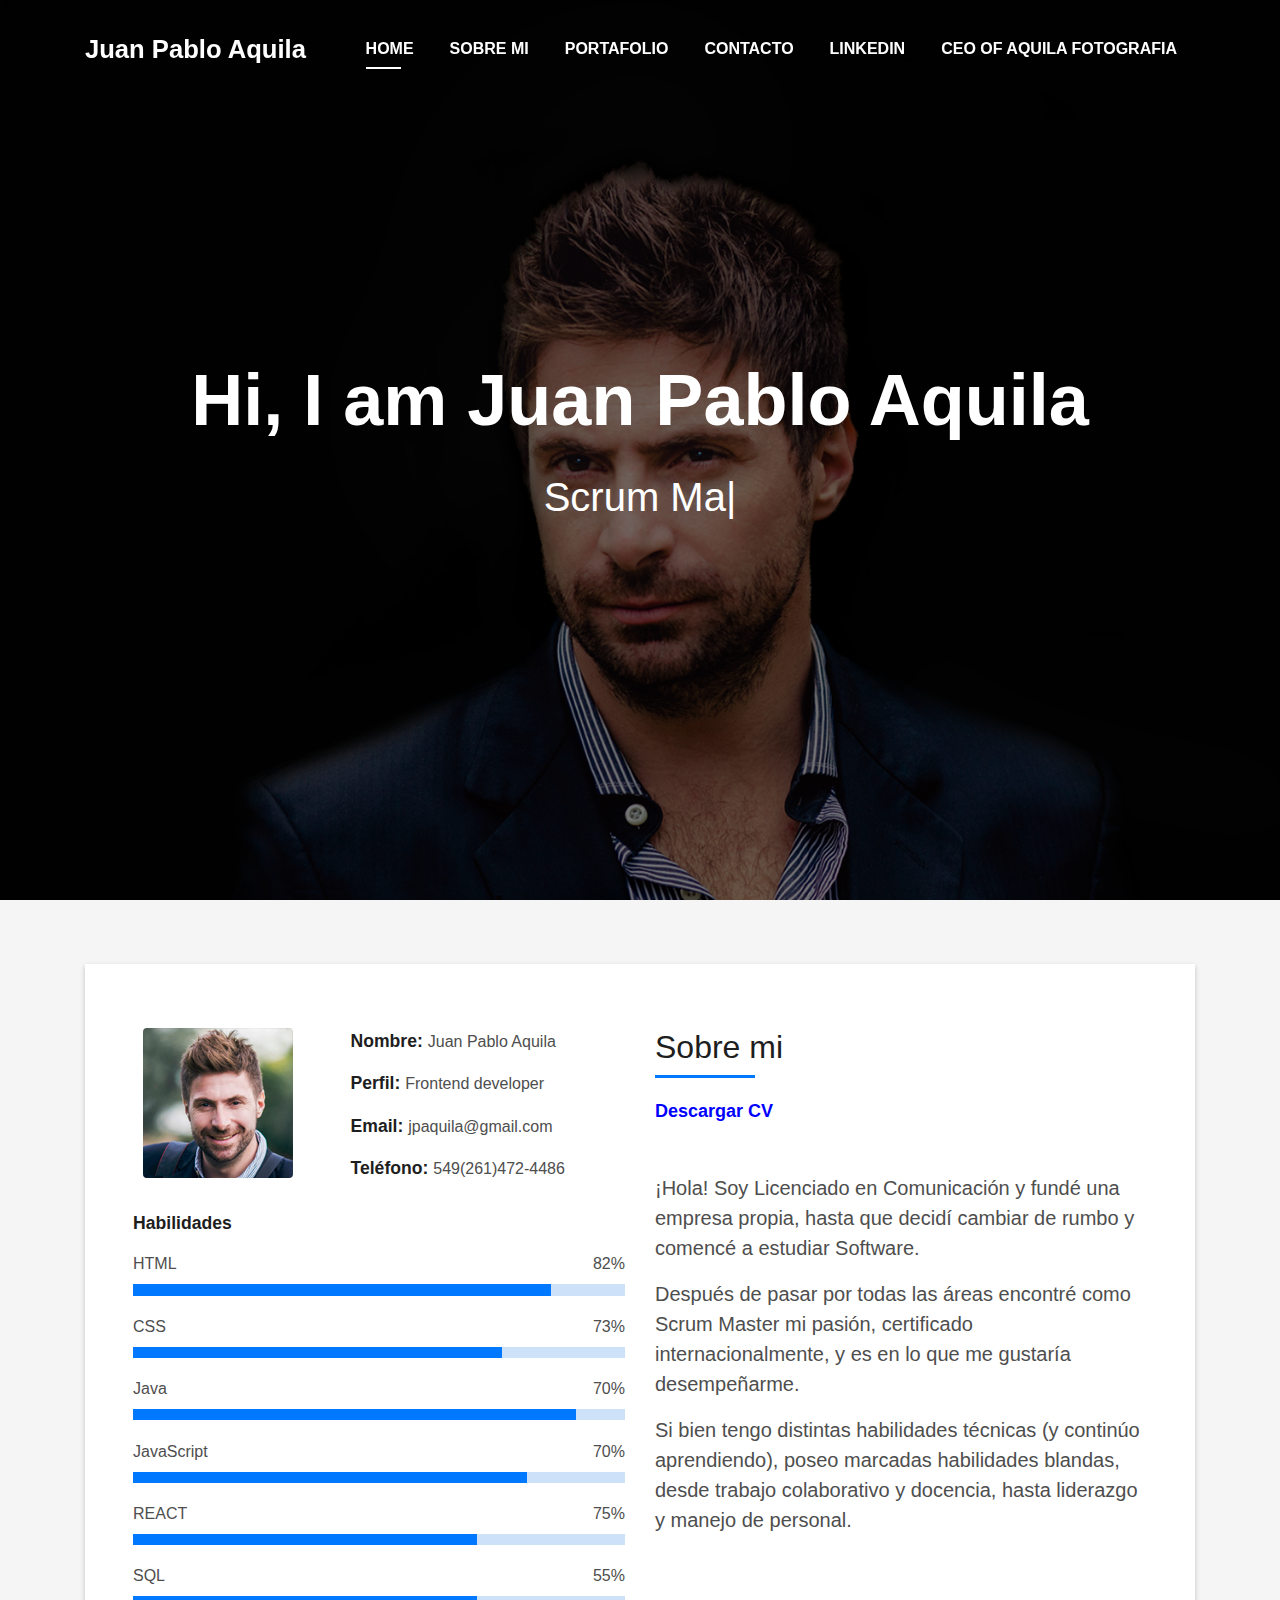
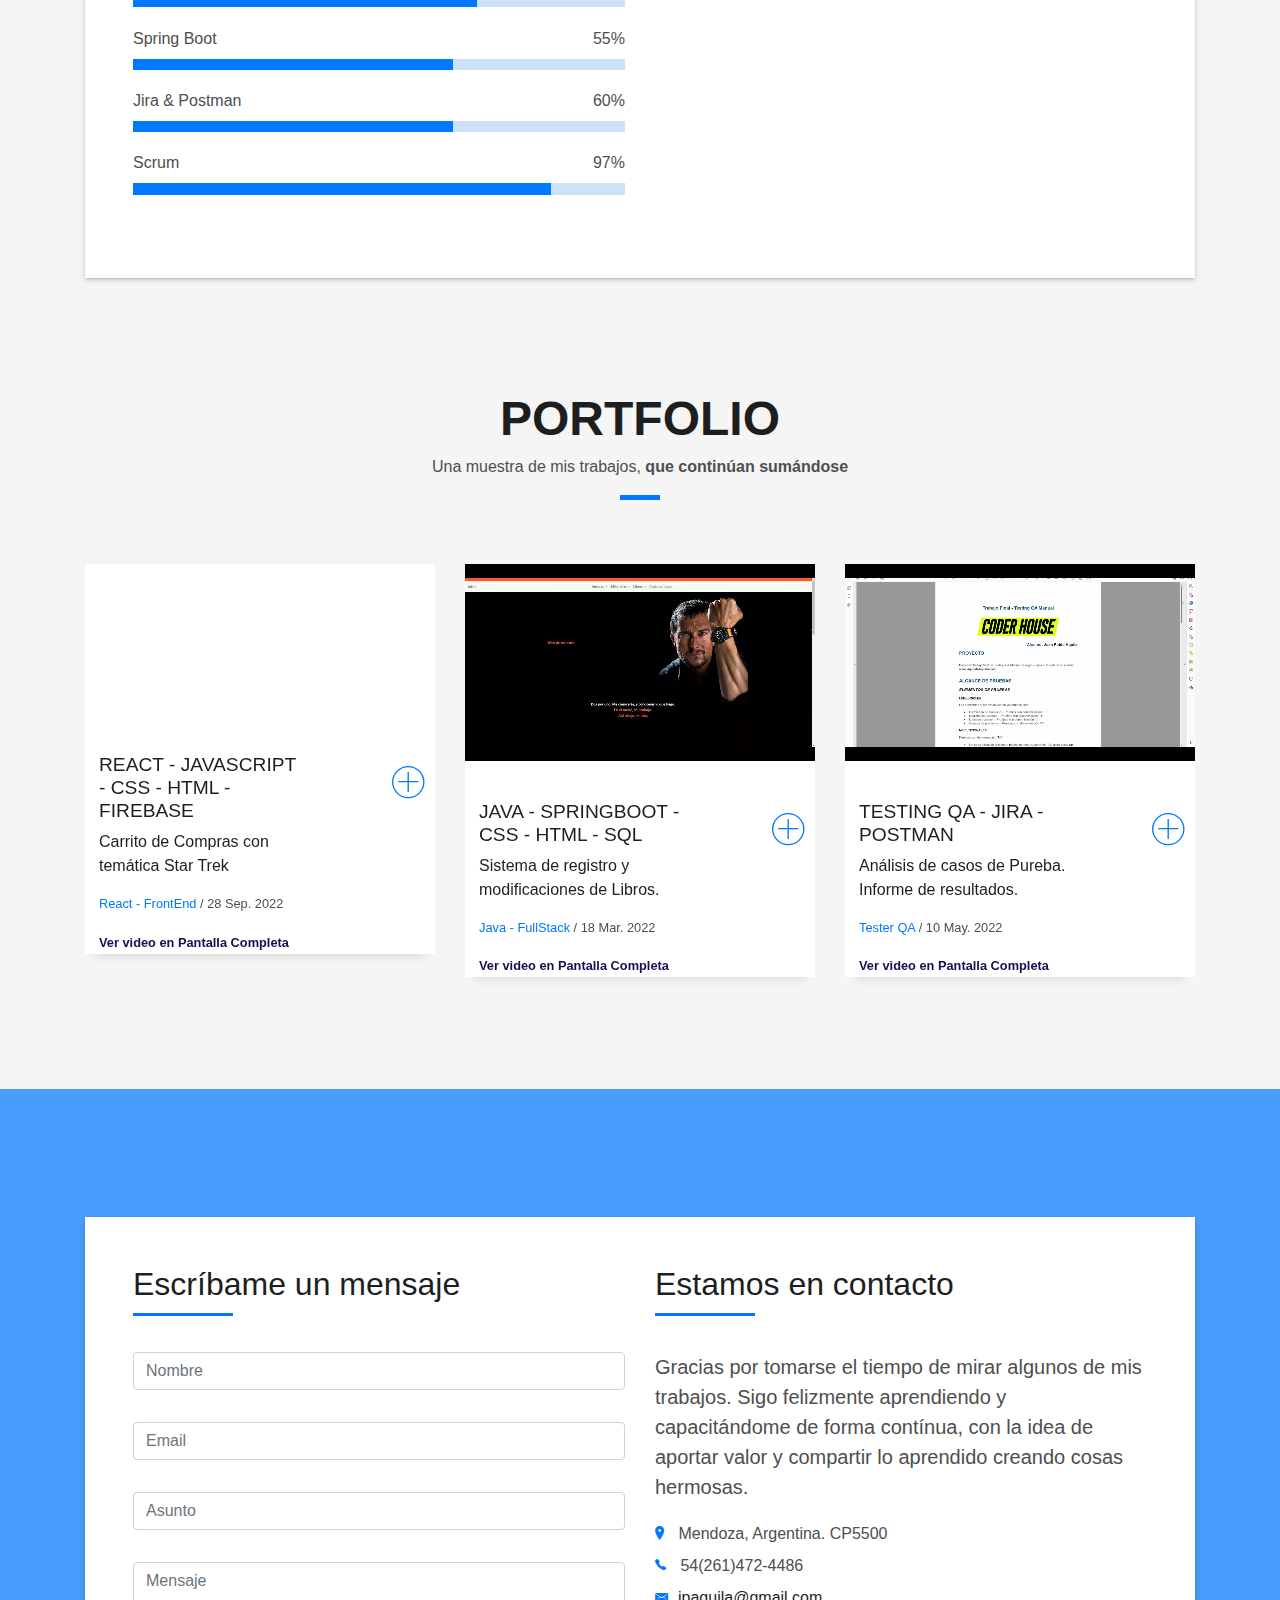
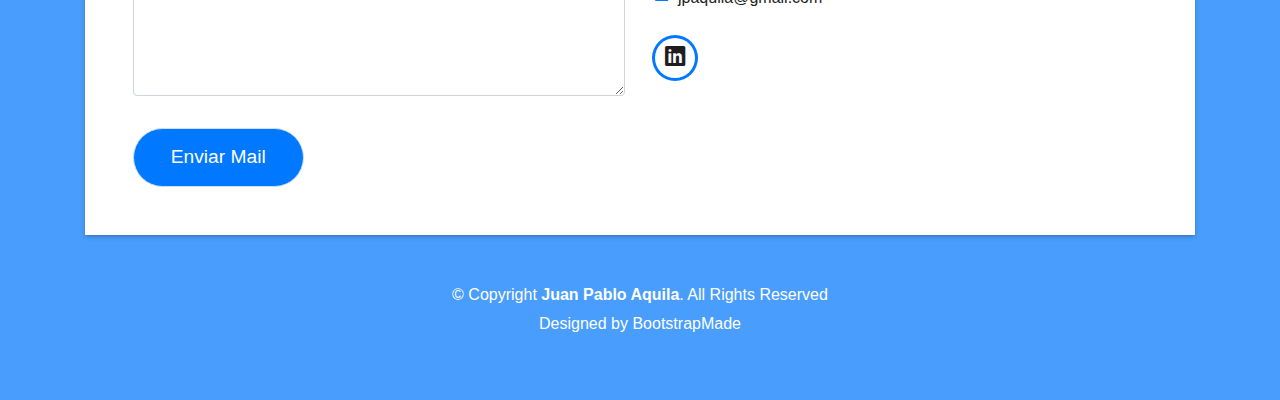
==== commit f9f16a18: "update 20223" ====
--- a/index.html
+++ b/index.html
@@ -63,7 +63,7 @@
           
           <h1 class="intro-title mb-4">Hi, I am Juan Pablo Aquila</h1>
           <p class="intro-subtitle">
-            <span class="text-slider-items"> Frontend Developer, Tester QA, Master degree in Communication, Ceo of Aquila Fotografia </span>
+            <span class="text-slider-items"> Scrum Master Internationally Certified, Frontend Developer, Tester QA, Master degree in Communication, Ceo of Aquila Fotografia </span>
             <strong class="text-slider"></strong>
           </p>
         </div>
@@ -94,52 +94,47 @@
                 </div>
                 <div class="skill-mf">
                   <p class="title-s">Habilidades</p>
-                  <span>HTML</span> <span class="pull-right">85%</span>
+                  <span>HTML</span> <span class="pull-right">82%</span>
                   <div class="progress">
                     <div class="progress-bar" role="progressbar" style="width: 85%;" aria-valuenow="85"
                       aria-valuemin="0" aria-valuemax="100"></div>
                   </div>
-                  <span>CSS</span> <span class="pull-right">75%</span>
+                  <span>CSS</span> <span class="pull-right">73%</span>
                   <div class="progress">
                     <div class="progress-bar" role="progressbar" style="width: 75%" aria-valuenow="75" aria-valuemin="0"
                       aria-valuemax="100"></div>
                   </div>
-                  <span>Java</span> <span class="pull-right">90%</span>
+                  <span>Java</span> <span class="pull-right">70%</span>
                   <div class="progress">
                     <div class="progress-bar" role="progressbar" style="width: 90%" aria-valuenow="50" aria-valuemin="0"
                       aria-valuemax="100"></div>
                   </div>
-                  <span>JavaScript</span> <span class="pull-right">80%</span>
+                  <span>JavaScript</span> <span class="pull-right">70%</span>
                   <div class="progress">
                     <div class="progress-bar" role="progressbar" style="width: 80%" aria-valuenow="90" aria-valuemin="0"
                       aria-valuemax="100"></div>
                   </div>
                   <span>REACT</span> <span class="pull-right">75%</span>
                   <div class="progress">
-                    <div class="progress-bar" role="progressbar" style="width: 75%" aria-valuenow="90" aria-valuemin="0"
-                      aria-valuemax="100"></div>
-                  </div>
-                  <span>SQL</span> <span class="pull-right">75%</span>
-                  <div class="progress">
-                    <div class="progress-bar" role="progressbar" style="width: 75%" aria-valuenow="90" aria-valuemin="0"
-                      aria-valuemax="100"></div>
-                  </div>
-                  <span>Spring Boot</span> <span class="pull-right">85%</span>
-                  <div class="progress">
-                    <div class="progress-bar" role="progressbar" style="width: 85%" aria-valuenow="90" aria-valuemin="0"
-                      aria-valuemax="100"></div>
-                  </div>
-                  <span>Android Studio</span> <span class="pull-right">75%</span>
-                  <div class="progress">
-                    <div class="progress-bar" role="progressbar" style="width: 75%" aria-valuenow="90" aria-valuemin="0"
-                      aria-valuemax="100"></div>
-                  </div>
-                  <span>Jira & Postman</span> <span class="pull-right">65%</span>
+                    <div class="progress-bar" role="progressbar" style="width: 70%" aria-valuenow="90" aria-valuemin="0"
+                      aria-valuemax="100"></div>
+                  </div>
+                  <span>SQL</span> <span class="pull-right">55%</span>
+                  <div class="progress">
+                    <div class="progress-bar" role="progressbar" style="width: 70%" aria-valuenow="90" aria-valuemin="0"
+                      aria-valuemax="100"></div>
+                  </div>
+                  <span>Spring Boot</span> <span class="pull-right">55%</span>
                   <div class="progress">
                     <div class="progress-bar" role="progressbar" style="width: 65%" aria-valuenow="90" aria-valuemin="0"
                       aria-valuemax="100"></div>
                   </div>
-                  <span>Scrum</span> <span class="pull-right">85%</span>
+                  <span>Jira & Postman</span> <span class="pull-right">60%</span>
+                  <div class="progress">
+                    <div class="progress-bar" role="progressbar" style="width: 65%" aria-valuenow="90" aria-valuemin="0"
+                      aria-valuemax="100"></div>
+                  </div>
+                  <span>Scrum </span> <span class="pull-right">97%</span>
                   <div class="progress">
                     <div class="progress-bar" role="progressbar" style="width: 85%" aria-valuenow="90" aria-valuemin="0"
                       aria-valuemax="100"></div>
@@ -155,8 +150,8 @@
                   </div>
                   <p class="lead"> ¡Hola! Soy Licenciado en Comunicación y fundé una empresa propia, hasta que decidí
                     cambiar de rumbo y comencé a estudiar Software. </p>
-                  <p class="lead"> Mi objetivo laboral es desempeñarme en programación, preferentemente en FrontEnd y
-                    fundar una Startup propia. </p>
+                  <p class="lead"> Después de pasar por todas las áreas encontré como Scrum Master mi pasión, certificado internacionalmente, y
+                    es en lo que me gustaría desempeñarme. </p>
                   <p class="lead"> Si bien tengo distintas habilidades técnicas (y continúo aprendiendo), poseo marcadas
                     habilidades blandas, desde trabajo colaborativo y docencia, hasta liderazgo y manejo de personal.
                   </p>
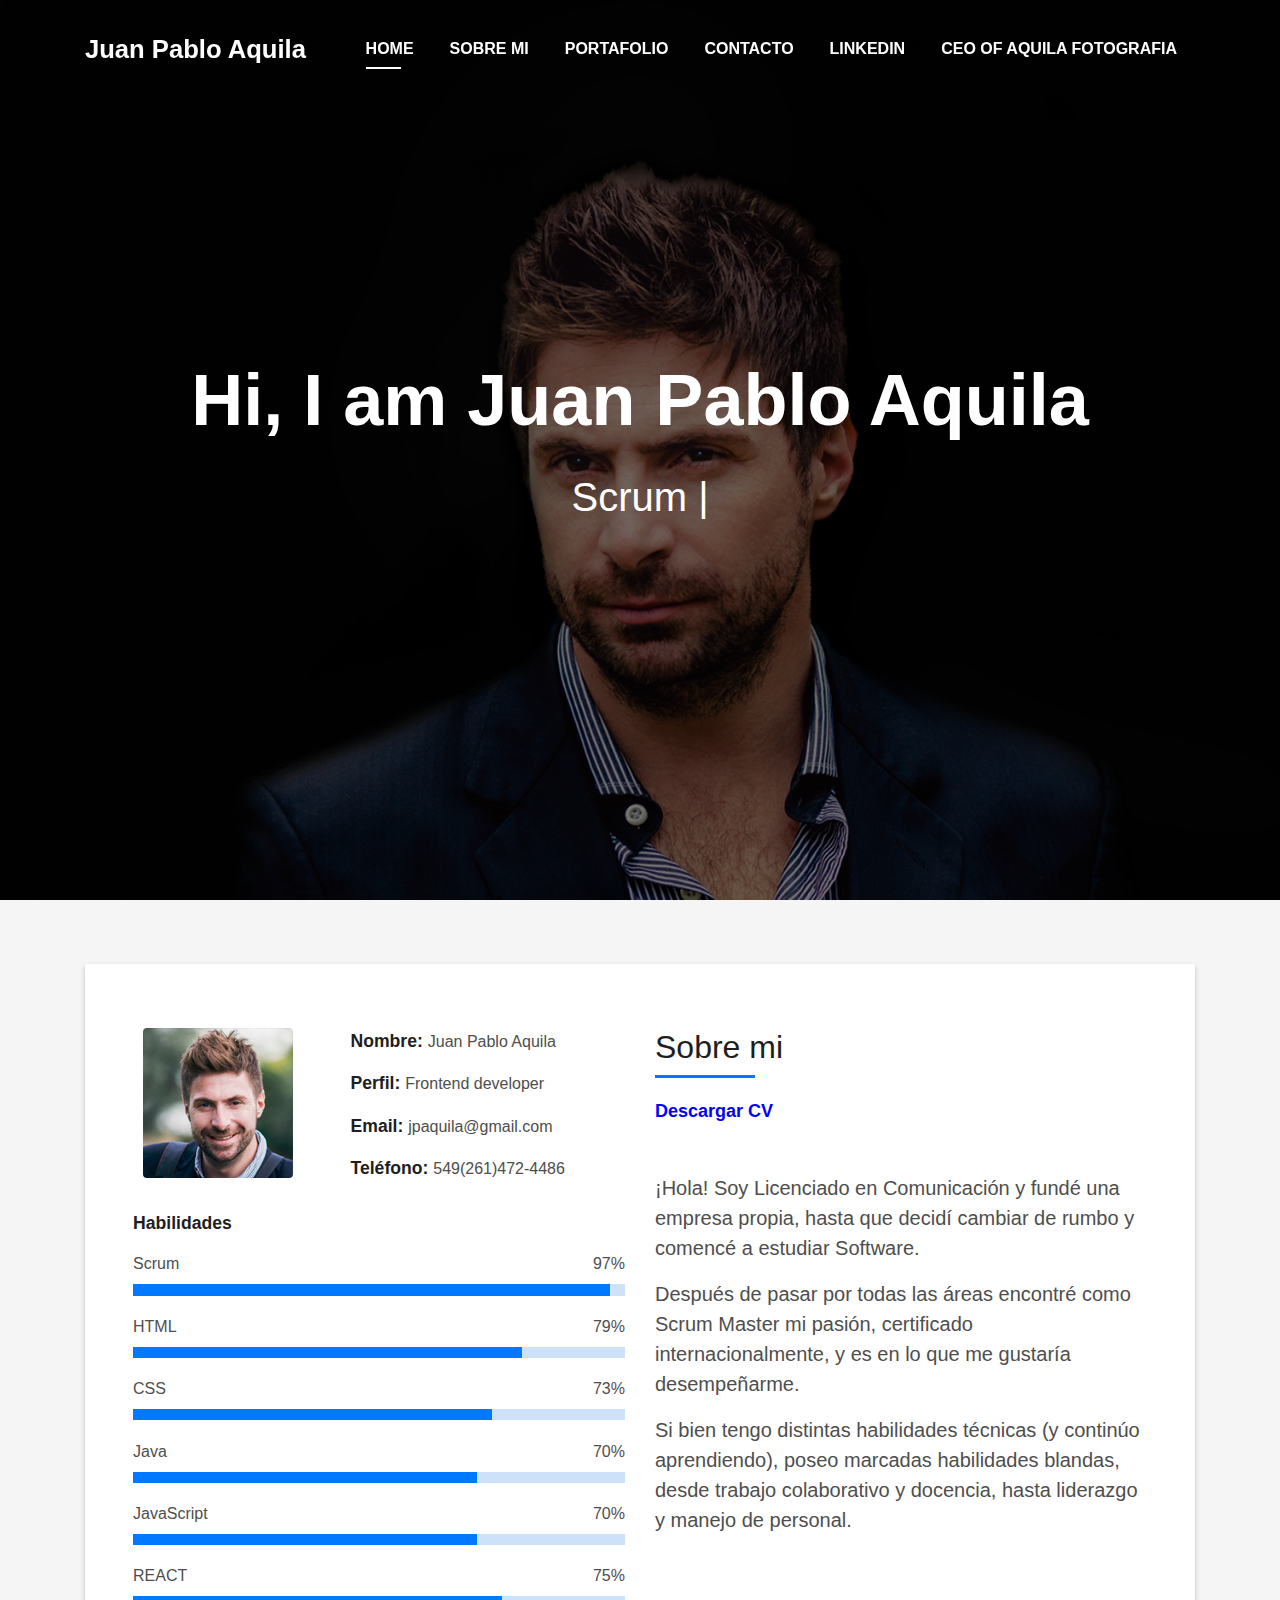
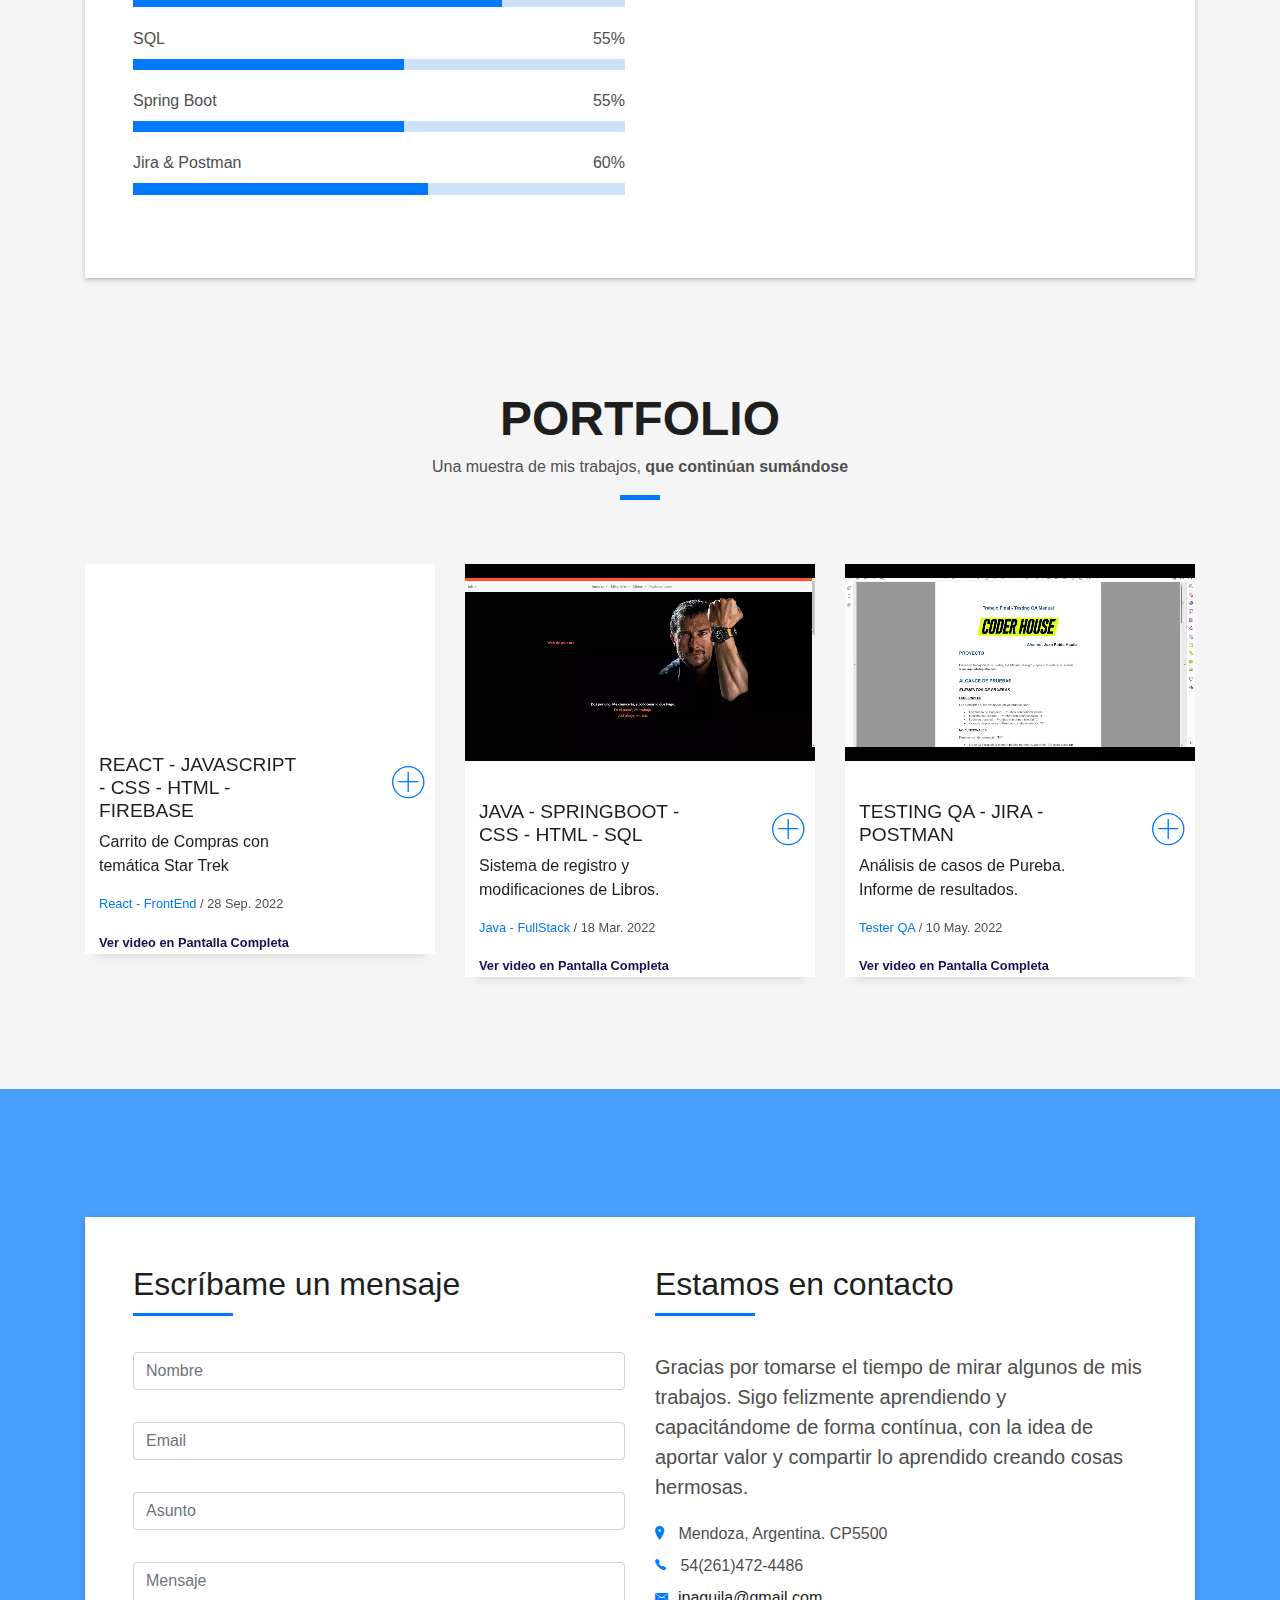
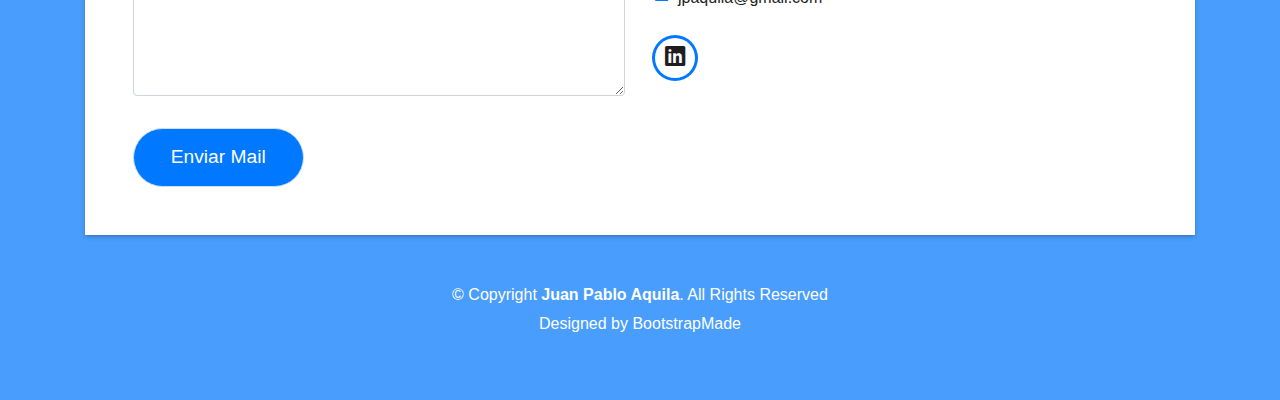
==== commit 4d497709: "update 4" ====
--- a/index.html
+++ b/index.html
@@ -94,51 +94,52 @@
                 </div>
                 <div class="skill-mf">
                   <p class="title-s">Habilidades</p>
-                  <span>HTML</span> <span class="pull-right">82%</span>
-                  <div class="progress">
-                    <div class="progress-bar" role="progressbar" style="width: 85%;" aria-valuenow="85"
+                  <span>Scrum </span> <span class="pull-right">97%</span>
+                  <div class="progress">
+                    <div class="progress-bar" role="progressbar" style="width: 97%" aria-valuenow="90" aria-valuemin="0"
+                      aria-valuemax="100"></div>
+                  </div>
+                  <span>HTML</span> <span class="pull-right">79%</span>
+                  <div class="progress">
+                    <div class="progress-bar" role="progressbar" style="width: 79%;" aria-valuenow="85"
                       aria-valuemin="0" aria-valuemax="100"></div>
                   </div>
                   <span>CSS</span> <span class="pull-right">73%</span>
                   <div class="progress">
-                    <div class="progress-bar" role="progressbar" style="width: 75%" aria-valuenow="75" aria-valuemin="0"
+                    <div class="progress-bar" role="progressbar" style="width: 73%" aria-valuenow="75" aria-valuemin="0"
                       aria-valuemax="100"></div>
                   </div>
                   <span>Java</span> <span class="pull-right">70%</span>
                   <div class="progress">
-                    <div class="progress-bar" role="progressbar" style="width: 90%" aria-valuenow="50" aria-valuemin="0"
+                    <div class="progress-bar" role="progressbar" style="width: 70%" aria-valuenow="50" aria-valuemin="0"
                       aria-valuemax="100"></div>
                   </div>
                   <span>JavaScript</span> <span class="pull-right">70%</span>
                   <div class="progress">
-                    <div class="progress-bar" role="progressbar" style="width: 80%" aria-valuenow="90" aria-valuemin="0"
+                    <div class="progress-bar" role="progressbar" style="width: 70%" aria-valuenow="90" aria-valuemin="0"
                       aria-valuemax="100"></div>
                   </div>
                   <span>REACT</span> <span class="pull-right">75%</span>
                   <div class="progress">
-                    <div class="progress-bar" role="progressbar" style="width: 70%" aria-valuenow="90" aria-valuemin="0"
+                    <div class="progress-bar" role="progressbar" style="width: 75%" aria-valuenow="90" aria-valuemin="0"
                       aria-valuemax="100"></div>
                   </div>
                   <span>SQL</span> <span class="pull-right">55%</span>
                   <div class="progress">
-                    <div class="progress-bar" role="progressbar" style="width: 70%" aria-valuenow="90" aria-valuemin="0"
+                    <div class="progress-bar" role="progressbar" style="width: 55%" aria-valuenow="90" aria-valuemin="0"
                       aria-valuemax="100"></div>
                   </div>
                   <span>Spring Boot</span> <span class="pull-right">55%</span>
                   <div class="progress">
-                    <div class="progress-bar" role="progressbar" style="width: 65%" aria-valuenow="90" aria-valuemin="0"
+                    <div class="progress-bar" role="progressbar" style="width: 55%" aria-valuenow="90" aria-valuemin="0"
                       aria-valuemax="100"></div>
                   </div>
                   <span>Jira & Postman</span> <span class="pull-right">60%</span>
                   <div class="progress">
-                    <div class="progress-bar" role="progressbar" style="width: 65%" aria-valuenow="90" aria-valuemin="0"
-                      aria-valuemax="100"></div>
-                  </div>
-                  <span>Scrum </span> <span class="pull-right">97%</span>
-                  <div class="progress">
-                    <div class="progress-bar" role="progressbar" style="width: 85%" aria-valuenow="90" aria-valuemin="0"
-                      aria-valuemax="100"></div>
-                  </div>
+                    <div class="progress-bar" role="progressbar" style="width: 60%" aria-valuenow="90" aria-valuemin="0"
+                      aria-valuemax="100"></div>
+                  </div>
+                  
                 </div>
               </div>
               <div class="col-md-6">
